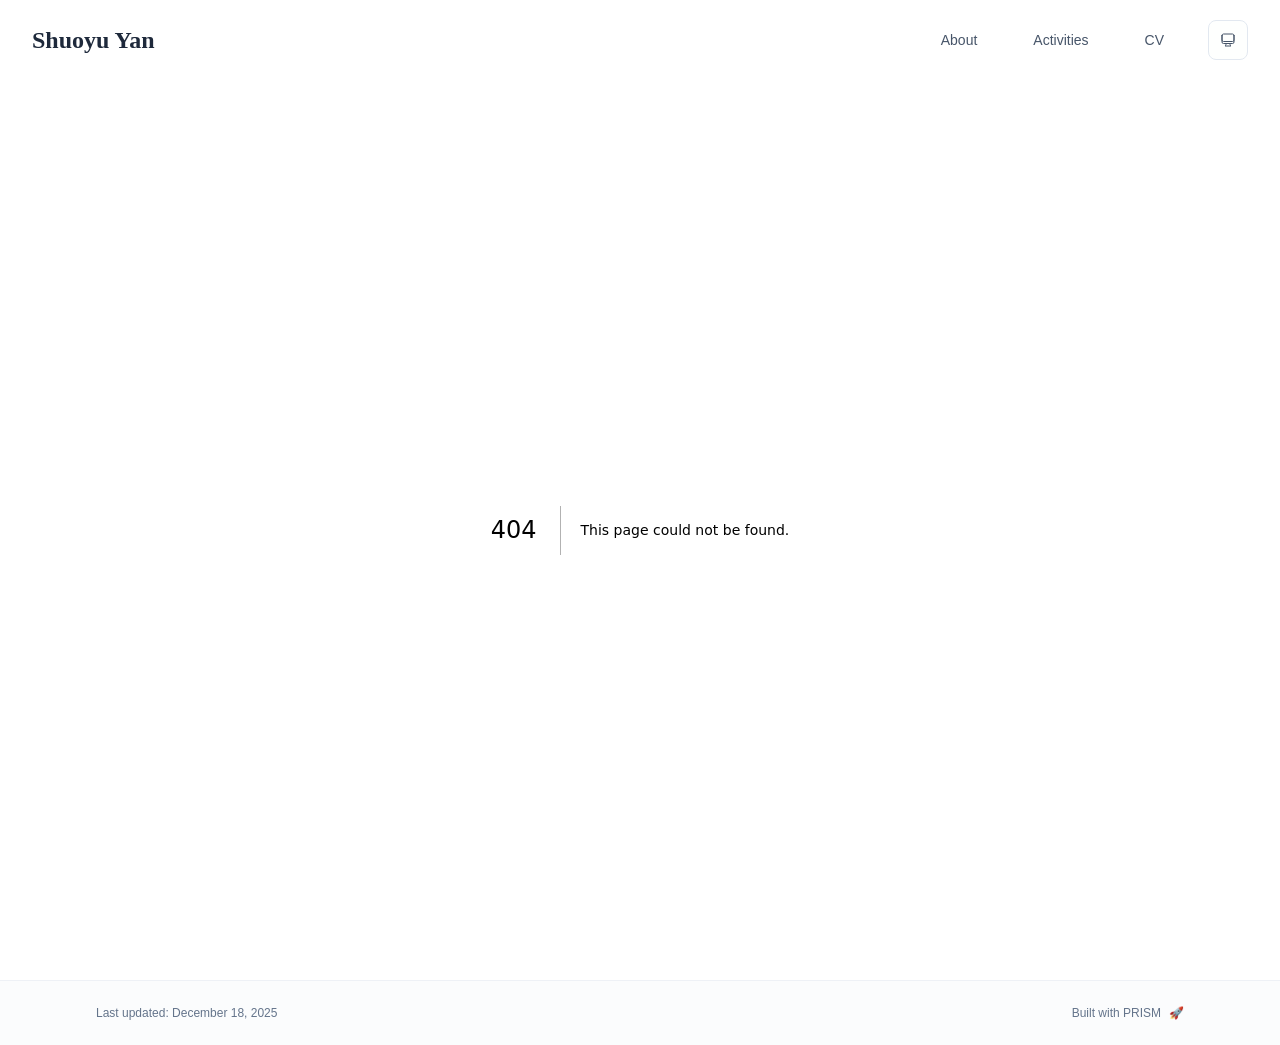
==== 404/index.html @ 7532ad76 "Initial commit" ====
<!DOCTYPE html><html lang="en" class="scroll-smooth"><head><meta charSet="utf-8"/><meta name="viewport" content="width=device-width, initial-scale=1"/><link rel="stylesheet" href="/_next/static/css/92b53c90e215dddf.css" data-precedence="next"/><link rel="preload" as="script" fetchPriority="low" href="/_next/static/chunks/webpack-679b75d1c4c2027c.js"/><script src="/_next/static/chunks/4bd1b696-70b6d399998de86a.js" async=""></script><script src="/_next/static/chunks/684-5aaa8290a129f299.js" async=""></script><script src="/_next/static/chunks/main-app-b702351fcf8ebbeb.js" async=""></script><script src="/_next/static/chunks/17-9c04c9413a9f9f1f.js" async=""></script><script src="/_next/static/chunks/874-6cc630662f3664af.js" async=""></script><script src="/_next/static/chunks/862-15038af301665bb3.js" async=""></script><script src="/_next/static/chunks/app/layout-f789c72f5628ac4d.js" async=""></script><meta name="robots" content="noindex"/><title>404: This page could not be found.</title><link rel="icon" href="/favicon.svg" type="image/svg+xml"/><link rel="dns-prefetch" href="https://google-fonts.jialeliu.com"/><link rel="preconnect" href="https://google-fonts.jialeliu.com" crossorigin=""/><link rel="preload" as="style" href="https://google-fonts.jialeliu.com/css2?family=Inter:wght@300;400;500;600;700&amp;family=Crimson+Text:ital,wght@0,400;0,600;1,400&amp;display=swap"/><link rel="stylesheet" id="gfonts-css" href="https://google-fonts.jialeliu.com/css2?family=Inter:wght@300;400;500;600;700&amp;family=Crimson+Text:ital,wght@0,400;0,600;1,400&amp;display=swap" media="print"/><script>
              (function(){
                var l = document.getElementById('gfonts-css');
                if (!l) return;
                if (l.media !== 'all') {
                  l.addEventListener('load', function(){ try { l.media = 'all'; } catch(e){} });
                }
              })();
            </script><noscript><link rel="stylesheet" href="https://google-fonts.jialeliu.com/css2?family=Inter:wght@300;400;500;600;700&amp;family=Crimson+Text:ital,wght@0,400;0,600;1,400&amp;display=swap"/></noscript><script>
              try {
                const theme = localStorage.getItem('theme-storage');
                const parsed = theme ? JSON.parse(theme) : null;
                const setting = parsed?.state?.theme || 'system';
                const prefersDark = typeof window !== 'undefined' && window.matchMedia && window.matchMedia('(prefers-color-scheme: dark)').matches;
                const effective = setting === 'dark' ? 'dark' : (setting === 'light' ? 'light' : (prefersDark ? 'dark' : 'light'));
                var root = document.documentElement;
                root.classList.add(effective);
                root.setAttribute('data-theme', effective);
              } catch (e) {
                var root = document.documentElement;
                root.classList.add('light');
                root.setAttribute('data-theme', 'light');
              }
            </script><title>Shuoyu Yan</title><meta name="description" content="Ph.D. student at Université Paris Cité."/><meta name="author" content="Shuoyu Yan"/><meta name="keywords" content="Shuoyu Yan,PhD,Research,Université Paris Cité"/><meta name="creator" content="Shuoyu Yan"/><meta name="publisher" content="Shuoyu Yan"/><meta property="og:title" content="Shuoyu Yan"/><meta property="og:description" content="Ph.D. student at Université Paris Cité."/><meta property="og:site_name" content="Shuoyu Yan&#x27;s Academic Website"/><meta property="og:locale" content="en_US"/><meta property="og:type" content="website"/><meta name="twitter:card" content="summary"/><meta name="twitter:title" content="Shuoyu Yan"/><meta name="twitter:description" content="Ph.D. student at Université Paris Cité."/><link rel="icon" href="/favicon.svg"/><script>document.querySelectorAll('body link[rel="icon"], body link[rel="apple-touch-icon"]').forEach(el => document.head.appendChild(el))</script><script src="/_next/static/chunks/polyfills-42372ed130431b0a.js" noModule=""></script></head><body class="font-sans antialiased"><div style="visibility:hidden"><nav class="fixed top-0 left-0 right-0 z-50" data-headlessui-state=""><div class="transition-all duration-300 ease-out bg-transparent" style="transform:translateY(-100px)"><div class="max-w-7xl mx-auto px-4 sm:px-6 lg:px-8"><div class="flex justify-between items-center h-16 lg:h-20"><div class="flex-shrink-0" tabindex="0"><a class="text-xl lg:text-2xl font-serif font-semibold text-primary hover:text-accent transition-colors duration-200" href="/">Shuoyu Yan</a></div><div class="hidden lg:block"><div class="ml-10 flex items-center space-x-8"><div class="flex items-baseline space-x-8"><a class="relative px-3 py-2 text-sm font-medium transition-all duration-200 rounded hover:bg-accent/10 hover:shadow-sm text-neutral-600 hover:text-primary" href="/"><span class="relative z-10">About</span></a><a class="relative px-3 py-2 text-sm font-medium transition-all duration-200 rounded hover:bg-accent/10 hover:shadow-sm text-neutral-600 hover:text-primary" href="/activities/"><span class="relative z-10">Activities</span></a><a class="relative px-3 py-2 text-sm font-medium transition-all duration-200 rounded hover:bg-accent/10 hover:shadow-sm text-neutral-600 hover:text-primary" href="/cv/"><span class="relative z-10">CV</span></a></div><div class="flex items-center justify-center w-10 h-10 rounded-lg border border-neutral-200 dark:border-[rgba(148,163,184,0.24)] bg-background dark:bg-neutral-800"><div class="w-4 h-4 rounded-full bg-neutral-300 animate-pulse"></div></div></div></div><div class="lg:hidden flex items-center space-x-2"><div class="flex items-center justify-center w-10 h-10 rounded-lg border border-neutral-200 dark:border-[rgba(148,163,184,0.24)] bg-background dark:bg-neutral-800"><div class="w-4 h-4 rounded-full bg-neutral-300 animate-pulse"></div></div><button class="inline-flex items-center justify-center p-2 rounded-md text-neutral-600 hover:text-primary hover:bg-neutral-100 dark:hover:bg-neutral-800 focus:outline-none focus:ring-2 focus:ring-inset focus:ring-accent transition-colors duration-200" id="headlessui-disclosure-button-«R5pdb»" type="button" aria-expanded="false" data-headlessui-state=""><span class="sr-only">Open main menu</span><div><svg xmlns="http://www.w3.org/2000/svg" fill="none" viewBox="0 0 24 24" stroke-width="1.5" stroke="currentColor" aria-hidden="true" data-slot="icon" class="block h-6 w-6"><path stroke-linecap="round" stroke-linejoin="round" d="M3.75 6.75h16.5M3.75 12h16.5m-16.5 5.25h16.5"></path></svg></div></button></div></div></div></div></nav><main class="min-h-screen pt-16 lg:pt-20"><div style="font-family:system-ui,&quot;Segoe UI&quot;,Roboto,Helvetica,Arial,sans-serif,&quot;Apple Color Emoji&quot;,&quot;Segoe UI Emoji&quot;;height:100vh;text-align:center;display:flex;flex-direction:column;align-items:center;justify-content:center"><div><style>body{color:#000;background:#fff;margin:0}.next-error-h1{border-right:1px solid rgba(0,0,0,.3)}@media (prefers-color-scheme:dark){body{color:#fff;background:#000}.next-error-h1{border-right:1px solid rgba(255,255,255,.3)}}</style><h1 class="next-error-h1" style="display:inline-block;margin:0 20px 0 0;padding:0 23px 0 0;font-size:24px;font-weight:500;vertical-align:top;line-height:49px">404</h1><div style="display:inline-block"><h2 style="font-size:14px;font-weight:400;line-height:49px;margin:0">This page could not be found.</h2></div></div></div><!--$--><!--/$--><!--$--><!--/$--></main><footer class="border-t border-neutral-200/50 bg-neutral-50/50 dark:bg-neutral-900/50 dark:border-neutral-700/50"><div class="max-w-6xl mx-auto px-4 sm:px-6 lg:px-8 py-6"><div class="flex flex-col sm:flex-row justify-between items-center gap-2"><p class="text-xs text-neutral-500">Last updated: <!-- -->December 18, 2025</p><p class="text-xs text-neutral-500 flex items-center"><a href="https://github.com/xyjoey/PRISM" target="_blank" rel="noopener noreferrer">Built with PRISM</a><span class="ml-2">🚀</span></p></div></div></footer></div><script src="/_next/static/chunks/webpack-679b75d1c4c2027c.js" async=""></script><script>(self.__next_f=self.__next_f||[]).push([0])</script><script>self.__next_f.push([1,"1:\"$Sreact.fragment\"\n2:I[3719,[\"17\",\"static/chunks/17-9c04c9413a9f9f1f.js\",\"874\",\"static/chunks/874-6cc630662f3664af.js\",\"862\",\"static/chunks/862-15038af301665bb3.js\",\"177\",\"static/chunks/app/layout-f789c72f5628ac4d.js\"],\"ThemeProvider\"]\n3:I[768,[\"17\",\"static/chunks/17-9c04c9413a9f9f1f.js\",\"874\",\"static/chunks/874-6cc630662f3664af.js\",\"862\",\"static/chunks/862-15038af301665bb3.js\",\"177\",\"static/chunks/app/layout-f789c72f5628ac4d.js\"],\"default\"]\n4:I[7555,[],\"\"]\n5:I[1295,[],\"\"]\n6:I[2548,[\"17\",\"static/chunks/17-9c04c9413a9f9f1f.js\",\"874\",\"static/chunks/874-6cc630662f3664af.js\",\"862\",\"static/chunks/862-15038af301665bb3.js\",\"177\",\"static/chunks/app/layout-f789c72f5628ac4d.js\"],\"default\"]\n7:I[9665,[],\"MetadataBoundary\"]\n9:I[9665,[],\"OutletBoundary\"]\nc:I[4911,[],\"AsyncMetadataOutlet\"]\ne:I[9665,[],\"ViewportBoundary\"]\n10:I[6614,[],\"\"]\n:HL[\"/_next/static/css/92b53c90e215dddf.css\",\"style\"]\n"])</script><script>self.__next_f.push([1,"0:{\"P\":null,\"b\":\"SzDNaKVvDhCS_eBBij4f3\",\"p\":\"\",\"c\":[\"\",\"_not-found\",\"\"],\"i\":false,\"f\":[[[\"\",{\"children\":[\"/_not-found\",{\"children\":[\"__PAGE__\",{}]}]},\"$undefined\",\"$undefined\",true],[\"\",[\"$\",\"$1\",\"c\",{\"children\":[[[\"$\",\"link\",\"0\",{\"rel\":\"stylesheet\",\"href\":\"/_next/static/css/92b53c90e215dddf.css\",\"precedence\":\"next\",\"crossOrigin\":\"$undefined\",\"nonce\":\"$undefined\"}]],[\"$\",\"html\",null,{\"lang\":\"en\",\"className\":\"scroll-smooth\",\"suppressHydrationWarning\":true,\"children\":[[\"$\",\"head\",null,{\"children\":[[\"$\",\"link\",null,{\"rel\":\"icon\",\"href\":\"/favicon.svg\",\"type\":\"image/svg+xml\"}],[\"$\",\"link\",null,{\"rel\":\"dns-prefetch\",\"href\":\"https://google-fonts.jialeliu.com\"}],[\"$\",\"link\",null,{\"rel\":\"preconnect\",\"href\":\"https://google-fonts.jialeliu.com\",\"crossOrigin\":\"\"}],[\"$\",\"link\",null,{\"rel\":\"preload\",\"as\":\"style\",\"href\":\"https://google-fonts.jialeliu.com/css2?family=Inter:wght@300;400;500;600;700\u0026family=Crimson+Text:ital,wght@0,400;0,600;1,400\u0026display=swap\"}],[\"$\",\"link\",null,{\"rel\":\"stylesheet\",\"id\":\"gfonts-css\",\"href\":\"https://google-fonts.jialeliu.com/css2?family=Inter:wght@300;400;500;600;700\u0026family=Crimson+Text:ital,wght@0,400;0,600;1,400\u0026display=swap\",\"media\":\"print\"}],[\"$\",\"script\",null,{\"dangerouslySetInnerHTML\":{\"__html\":\"\\n              (function(){\\n                var l = document.getElementById('gfonts-css');\\n                if (!l) return;\\n                if (l.media !== 'all') {\\n                  l.addEventListener('load', function(){ try { l.media = 'all'; } catch(e){} });\\n                }\\n              })();\\n            \"}}],[\"$\",\"noscript\",null,{\"children\":[\"$\",\"link\",null,{\"rel\":\"stylesheet\",\"href\":\"https://google-fonts.jialeliu.com/css2?family=Inter:wght@300;400;500;600;700\u0026family=Crimson+Text:ital,wght@0,400;0,600;1,400\u0026display=swap\"}]}],[\"$\",\"script\",null,{\"dangerouslySetInnerHTML\":{\"__html\":\"\\n              try {\\n                const theme = localStorage.getItem('theme-storage');\\n                const parsed = theme ? JSON.parse(theme) : null;\\n                const setting = parsed?.state?.theme || 'system';\\n                const prefersDark = typeof window !== 'undefined' \u0026\u0026 window.matchMedia \u0026\u0026 window.matchMedia('(prefers-color-scheme: dark)').matches;\\n                const effective = setting === 'dark' ? 'dark' : (setting === 'light' ? 'light' : (prefersDark ? 'dark' : 'light'));\\n                var root = document.documentElement;\\n                root.classList.add(effective);\\n                root.setAttribute('data-theme', effective);\\n              } catch (e) {\\n                var root = document.documentElement;\\n                root.classList.add('light');\\n                root.setAttribute('data-theme', 'light');\\n              }\\n            \"}}]]}],[\"$\",\"body\",null,{\"className\":\"font-sans antialiased\",\"children\":[\"$\",\"$L2\",null,{\"children\":[[\"$\",\"$L3\",null,{\"items\":[{\"title\":\"About\",\"type\":\"page\",\"target\":\"about\",\"href\":\"/\"},{\"title\":\"Activities\",\"type\":\"page\",\"target\":\"activities\",\"href\":\"/activities\"},{\"title\":\"CV\",\"type\":\"page\",\"target\":\"cv\",\"href\":\"/cv\"}],\"siteTitle\":\"Shuoyu Yan\",\"enableOnePageMode\":false}],[\"$\",\"main\",null,{\"className\":\"min-h-screen pt-16 lg:pt-20\",\"children\":[\"$\",\"$L4\",null,{\"parallelRouterKey\":\"children\",\"error\":\"$undefined\",\"errorStyles\":\"$undefined\",\"errorScripts\":\"$undefined\",\"template\":[\"$\",\"$L5\",null,{}],\"templateStyles\":\"$undefined\",\"templateScripts\":\"$undefined\",\"notFound\":[[[\"$\",\"title\",null,{\"children\":\"404: This page could not be found.\"}],[\"$\",\"div\",null,{\"style\":{\"fontFamily\":\"system-ui,\\\"Segoe UI\\\",Roboto,Helvetica,Arial,sans-serif,\\\"Apple Color Emoji\\\",\\\"Segoe UI Emoji\\\"\",\"height\":\"100vh\",\"textAlign\":\"center\",\"display\":\"flex\",\"flexDirection\":\"column\",\"alignItems\":\"center\",\"justifyContent\":\"center\"},\"children\":[\"$\",\"div\",null,{\"children\":[[\"$\",\"style\",null,{\"dangerouslySetInnerHTML\":{\"__html\":\"body{color:#000;background:#fff;margin:0}.next-error-h1{border-right:1px solid rgba(0,0,0,.3)}@media (prefers-color-scheme:dark){body{color:#fff;background:#000}.next-error-h1{border-right:1px solid rgba(255,255,255,.3)}}\"}}],[\"$\",\"h1\",null,{\"className\":\"next-error-h1\",\"style\":{\"display\":\"inline-block\",\"margin\":\"0 20px 0 0\",\"padding\":\"0 23px 0 0\",\"fontSize\":24,\"fontWeight\":500,\"verticalAlign\":\"top\",\"lineHeight\":\"49px\"},\"children\":404}],[\"$\",\"div\",null,{\"style\":{\"display\":\"inline-block\"},\"children\":[\"$\",\"h2\",null,{\"style\":{\"fontSize\":14,\"fontWeight\":400,\"lineHeight\":\"49px\",\"margin\":0},\"children\":\"This page could not be found.\"}]}]]}]}]],[]],\"forbidden\":\"$undefined\",\"unauthorized\":\"$undefined\"}]}],[\"$\",\"$L6\",null,{\"lastUpdated\":\"December 18, 2025\"}]]}]}]]}]]}],{\"children\":[\"/_not-found\",[\"$\",\"$1\",\"c\",{\"children\":[null,[\"$\",\"$L4\",null,{\"parallelRouterKey\":\"children\",\"error\":\"$undefined\",\"errorStyles\":\"$undefined\",\"errorScripts\":\"$undefined\",\"template\":[\"$\",\"$L5\",null,{}],\"templateStyles\":\"$undefined\",\"templateScripts\":\"$undefined\",\"notFound\":\"$undefined\",\"forbidden\":\"$undefined\",\"unauthorized\":\"$undefined\"}]]}],{\"children\":[\"__PAGE__\",[\"$\",\"$1\",\"c\",{\"children\":[[[\"$\",\"title\",null,{\"children\":\"404: This page could not be found.\"}],[\"$\",\"div\",null,{\"style\":\"$0:f:0:1:1:props:children:1:props:children:1:props:children:props:children:1:props:children:props:notFound:0:1:props:style\",\"children\":[\"$\",\"div\",null,{\"children\":[[\"$\",\"style\",null,{\"dangerouslySetInnerHTML\":{\"__html\":\"body{color:#000;background:#fff;margin:0}.next-error-h1{border-right:1px solid rgba(0,0,0,.3)}@media (prefers-color-scheme:dark){body{color:#fff;background:#000}.next-error-h1{border-right:1px solid rgba(255,255,255,.3)}}\"}}],[\"$\",\"h1\",null,{\"className\":\"next-error-h1\",\"style\":\"$0:f:0:1:1:props:children:1:props:children:1:props:children:props:children:1:props:children:props:notFound:0:1:props:children:props:children:1:props:style\",\"children\":404}],[\"$\",\"div\",null,{\"style\":\"$0:f:0:1:1:props:children:1:props:children:1:props:children:props:children:1:props:children:props:notFound:0:1:props:children:props:children:2:props:style\",\"children\":[\"$\",\"h2\",null,{\"style\":\"$0:f:0:1:1:props:children:1:props:children:1:props:children:props:children:1:props:children:props:notFound:0:1:props:children:props:children:2:props:children:props:style\",\"children\":\"This page could not be found.\"}]}]]}]}]],[\"$\",\"$L7\",null,{\"children\":\"$L8\"}],null,[\"$\",\"$L9\",null,{\"children\":[\"$La\",\"$Lb\",[\"$\",\"$Lc\",null,{\"promise\":\"$@d\"}]]}]]}],{},null,false]},null,false]},null,false],[\"$\",\"$1\",\"h\",{\"children\":[[\"$\",\"meta\",null,{\"name\":\"robots\",\"content\":\"noindex\"}],[\"$\",\"$1\",\"vTB-hzDeoQvFpmU4e0W7p\",{\"children\":[[\"$\",\"$Le\",null,{\"children\":\"$Lf\"}],null]}],null]}],false]],\"m\":\"$undefined\",\"G\":[\"$10\",\"$undefined\"],\"s\":false,\"S\":true}\n"])</script><script>self.__next_f.push([1,"11:\"$Sreact.suspense\"\n12:I[4911,[],\"AsyncMetadata\"]\n8:[\"$\",\"$11\",null,{\"fallback\":null,\"children\":[\"$\",\"$L12\",null,{\"promise\":\"$@13\"}]}]\n"])</script><script>self.__next_f.push([1,"b:null\n"])</script><script>self.__next_f.push([1,"f:[[\"$\",\"meta\",\"0\",{\"charSet\":\"utf-8\"}],[\"$\",\"meta\",\"1\",{\"name\":\"viewport\",\"content\":\"width=device-width, initial-scale=1\"}]]\na:null\n"])</script><script>self.__next_f.push([1,"13:{\"metadata\":[[\"$\",\"title\",\"0\",{\"children\":\"Shuoyu Yan\"}],[\"$\",\"meta\",\"1\",{\"name\":\"description\",\"content\":\"Ph.D. student at Université Paris Cité.\"}],[\"$\",\"meta\",\"2\",{\"name\":\"author\",\"content\":\"Shuoyu Yan\"}],[\"$\",\"meta\",\"3\",{\"name\":\"keywords\",\"content\":\"Shuoyu Yan,PhD,Research,Université Paris Cité\"}],[\"$\",\"meta\",\"4\",{\"name\":\"creator\",\"content\":\"Shuoyu Yan\"}],[\"$\",\"meta\",\"5\",{\"name\":\"publisher\",\"content\":\"Shuoyu Yan\"}],[\"$\",\"meta\",\"6\",{\"property\":\"og:title\",\"content\":\"Shuoyu Yan\"}],[\"$\",\"meta\",\"7\",{\"property\":\"og:description\",\"content\":\"Ph.D. student at Université Paris Cité.\"}],[\"$\",\"meta\",\"8\",{\"property\":\"og:site_name\",\"content\":\"Shuoyu Yan's Academic Website\"}],[\"$\",\"meta\",\"9\",{\"property\":\"og:locale\",\"content\":\"en_US\"}],[\"$\",\"meta\",\"10\",{\"property\":\"og:type\",\"content\":\"website\"}],[\"$\",\"meta\",\"11\",{\"name\":\"twitter:card\",\"content\":\"summary\"}],[\"$\",\"meta\",\"12\",{\"name\":\"twitter:title\",\"content\":\"Shuoyu Yan\"}],[\"$\",\"meta\",\"13\",{\"name\":\"twitter:description\",\"content\":\"Ph.D. student at Université Paris Cité.\"}],[\"$\",\"link\",\"14\",{\"rel\":\"icon\",\"href\":\"/favicon.svg\"}]],\"error\":null,\"digest\":\"$undefined\"}\nd:{\"metadata\":\"$13:metadata\",\"error\":null,\"digest\":\"$undefined\"}\n"])</script></body></html>
---- _next/static/css/92b53c90e215dddf.css ----
/*! tailwindcss v4.1.10 | MIT License | https://tailwindcss.com */@layer properties{@supports (((-webkit-hyphens:none)) and (not (margin-trim:inline))) or ((-moz-orient:inline) and (not (color:rgb(from red r g b)))){*,::backdrop,:after,:before{--tw-translate-x:0;--tw-translate-y:0;--tw-translate-z:0;--tw-rotate-x:initial;--tw-rotate-y:initial;--tw-rotate-z:initial;--tw-skew-x:initial;--tw-skew-y:initial;--tw-space-y-reverse:0;--tw-space-x-reverse:0;--tw-border-style:solid;--tw-leading:initial;--tw-font-weight:initial;--tw-shadow:0 0 #0000;--tw-shadow-color:initial;--tw-shadow-alpha:100%;--tw-inset-shadow:0 0 #0000;--tw-inset-shadow-color:initial;--tw-inset-shadow-alpha:100%;--tw-ring-color:initial;--tw-ring-shadow:0 0 #0000;--tw-inset-ring-color:initial;--tw-inset-ring-shadow:0 0 #0000;--tw-ring-inset:initial;--tw-ring-offset-width:0px;--tw-ring-offset-color:#fff;--tw-ring-offset-shadow:0 0 #0000;--tw-blur:initial;--tw-brightness:initial;--tw-contrast:initial;--tw-grayscale:initial;--tw-hue-rotate:initial;--tw-invert:initial;--tw-opacity:initial;--tw-saturate:initial;--tw-sepia:initial;--tw-drop-shadow:initial;--tw-drop-shadow-color:initial;--tw-drop-shadow-alpha:100%;--tw-drop-shadow-size:initial;--tw-backdrop-blur:initial;--tw-backdrop-brightness:initial;--tw-backdrop-contrast:initial;--tw-backdrop-grayscale:initial;--tw-backdrop-hue-rotate:initial;--tw-backdrop-invert:initial;--tw-backdrop-opacity:initial;--tw-backdrop-saturate:initial;--tw-backdrop-sepia:initial;--tw-duration:initial;--tw-ease:initial;--tw-scale-x:1;--tw-scale-y:1;--tw-scale-z:1}}}@layer theme{:host,:root{--font-sans:"Inter",-apple-system,BlinkMacSystemFont,"Segoe UI",Roboto,sans-serif;--color-red-50:oklch(97.1% .013 17.38);--color-red-400:oklch(70.4% .191 22.216);--color-red-600:oklch(57.7% .245 27.325);--color-red-900:oklch(39.6% .141 25.723);--color-white:#fff;--spacing:.25rem;--container-2xl:42rem;--container-3xl:48rem;--container-4xl:56rem;--container-6xl:72rem;--container-7xl:80rem;--text-xs:.75rem;--text-xs--line-height:calc(1/.75);--text-sm:.875rem;--text-sm--line-height:calc(1.25/.875);--text-base:1rem;--text-base--line-height:calc(1.5/1);--text-lg:1.125rem;--text-lg--line-height:calc(1.75/1.125);--text-xl:1.25rem;--text-xl--line-height:calc(1.75/1.25);--text-2xl:1.5rem;--text-2xl--line-height:calc(2/1.5);--text-3xl:1.875rem;--text-3xl--line-height:calc(2.25/1.875);--text-4xl:2.25rem;--text-4xl--line-height:calc(2.5/2.25);--font-weight-medium:500;--font-weight-semibold:600;--font-weight-bold:700;--leading-tight:1.25;--leading-relaxed:1.625;--radius-md:.375rem;--radius-lg:.5rem;--radius-xl:.75rem;--radius-2xl:1rem;--ease-out:cubic-bezier(0,0,.2,1);--animate-pulse:pulse 2s cubic-bezier(.4,0,.6,1)infinite;--blur-xl:24px;--aspect-video:16/9;--default-transition-duration:.15s;--default-transition-timing-function:cubic-bezier(.4,0,.2,1);--default-font-family:"Inter",-apple-system,BlinkMacSystemFont,"Segoe UI",Roboto,sans-serif;--default-mono-font-family:"SF Mono",Monaco,"Cascadia Code","Roboto Mono",Consolas,"Courier New",monospace;--line-height-normal:1.5;--shadow-glass:0 8px 32px 0 #1f26875e}}@layer base{*,::backdrop,:after,:before{box-sizing:border-box;border:0 solid;margin:0;padding:0}::file-selector-button{box-sizing:border-box;border:0 solid;margin:0;padding:0}:host,html{-webkit-text-size-adjust:100%;tab-size:4;line-height:1.5;font-family:var(--default-font-family,ui-sans-serif,system-ui,sans-serif,"Apple Color Emoji","Segoe UI Emoji","Segoe UI Symbol","Noto Color Emoji");font-feature-settings:var(--default-font-feature-settings,normal);font-variation-settings:var(--default-font-variation-settings,normal);-webkit-tap-highlight-color:transparent}hr{height:0;color:inherit;border-top-width:1px}abbr:where([title]){-webkit-text-decoration:underline dotted;text-decoration:underline dotted}h1,h2,h3,h4,h5,h6{font-size:inherit;font-weight:inherit}a{color:inherit;-webkit-text-decoration:inherit;text-decoration:inherit}b,strong{font-weight:bolder}code,kbd,pre,samp{font-family:var(--default-mono-font-family,ui-monospace,SFMono-Regular,Menlo,Monaco,Consolas,"Liberation Mono","Courier New",monospace);font-feature-settings:var(--default-mono-font-feature-settings,normal);font-variation-settings:var(--default-mono-font-variation-settings,normal);font-size:1em}small{font-size:80%}sub,sup{vertical-align:baseline;font-size:75%;line-height:0;position:relative}sub{bottom:-.25em}sup{top:-.5em}table{text-indent:0;border-color:inherit;border-collapse:collapse}:-moz-focusring{outline:auto}progress{vertical-align:baseline}summary{display:list-item}menu,ol,ul{list-style:none}audio,canvas,embed,iframe,img,object,svg,video{vertical-align:middle;display:block}img,video{max-width:100%;height:auto}button,input,optgroup,select,textarea{font:inherit;font-feature-settings:inherit;font-variation-settings:inherit;letter-spacing:inherit;color:inherit;opacity:1;background-color:#0000;border-radius:0}::file-selector-button{font:inherit;font-feature-settings:inherit;font-variation-settings:inherit;letter-spacing:inherit;color:inherit;opacity:1;background-color:#0000;border-radius:0}:where(select:is([multiple],[size])) optgroup{font-weight:bolder}:where(select:is([multiple],[size])) optgroup option{padding-inline-start:20px}::file-selector-button{margin-inline-end:4px}::placeholder{opacity:1}@supports (not ((-webkit-appearance:-apple-pay-button))) or (contain-intrinsic-size:1px){::placeholder{color:currentColor}@supports (color:color-mix(in lab,red,red)){::placeholder{color:color-mix(in oklab,currentcolor 50%,transparent)}}}textarea{resize:vertical}::-webkit-search-decoration{-webkit-appearance:none}::-webkit-date-and-time-value{min-height:1lh;text-align:inherit}::-webkit-datetime-edit{display:inline-flex}::-webkit-datetime-edit-fields-wrapper{padding:0}::-webkit-datetime-edit,::-webkit-datetime-edit-year-field{padding-block:0}::-webkit-datetime-edit-day-field,::-webkit-datetime-edit-month-field{padding-block:0}::-webkit-datetime-edit-hour-field,::-webkit-datetime-edit-minute-field{padding-block:0}::-webkit-datetime-edit-millisecond-field,::-webkit-datetime-edit-second-field{padding-block:0}::-webkit-datetime-edit-meridiem-field{padding-block:0}:-moz-ui-invalid{box-shadow:none}button,input:where([type=button],[type=reset],[type=submit]){appearance:button}::file-selector-button{appearance:button}::-webkit-inner-spin-button,::-webkit-outer-spin-button{height:auto}[hidden]:where(:not([hidden=until-found])){display:none!important}}@layer components;@layer utilities{.sr-only{clip:rect(0,0,0,0);white-space:nowrap;border-width:0;width:1px;height:1px;margin:-1px;padding:0;overflow:hidden}.absolute,.sr-only{position:absolute}.fixed{position:fixed}.relative{position:relative}.static{position:static}.sticky{position:sticky}.inset-0{inset:calc(var(--spacing)*0)}.top-0{top:calc(var(--spacing)*0)}.top-1\/2{top:50%}.top-2{top:calc(var(--spacing)*2)}.top-8{top:calc(var(--spacing)*8)}.top-full{top:100%}.right-0{right:calc(var(--spacing)*0)}.right-2{right:calc(var(--spacing)*2)}.left-0{left:calc(var(--spacing)*0)}.left-1\/2{left:50%}.left-3{left:calc(var(--spacing)*3)}.z-10{z-index:10}.z-20{z-index:20}.z-40{z-index:40}.z-50{z-index:50}.mx-auto{margin-inline:auto}.my-4{margin-block:calc(var(--spacing)*4)}.mt-1{margin-top:calc(var(--spacing)*1)}.mt-2{margin-top:calc(var(--spacing)*2)}.mt-4{margin-top:calc(var(--spacing)*4)}.mt-6{margin-top:calc(var(--spacing)*6)}.mt-8{margin-top:calc(var(--spacing)*8)}.mt-auto{margin-top:auto}.mr-1{margin-right:calc(var(--spacing)*1)}.mr-1\.5{margin-right:calc(var(--spacing)*1.5)}.mr-2{margin-right:calc(var(--spacing)*2)}.mb-1{margin-bottom:calc(var(--spacing)*1)}.mb-2{margin-bottom:calc(var(--spacing)*2)}.mb-3{margin-bottom:calc(var(--spacing)*3)}.mb-4{margin-bottom:calc(var(--spacing)*4)}.mb-6{margin-bottom:calc(var(--spacing)*6)}.mb-8{margin-bottom:calc(var(--spacing)*8)}.ml-0{margin-left:calc(var(--spacing)*0)}.ml-2{margin-left:calc(var(--spacing)*2)}.ml-4{margin-left:calc(var(--spacing)*4)}.ml-10{margin-left:calc(var(--spacing)*10)}.line-clamp-2{-webkit-line-clamp:2}.line-clamp-2,.line-clamp-3{-webkit-box-orient:vertical;display:-webkit-box;overflow:hidden}.line-clamp-3{-webkit-line-clamp:3}.block{display:block}.contents{display:contents}.flex{display:flex}.grid{display:grid}.hidden{display:none}.inline-flex{display:inline-flex}.aspect-video{aspect-ratio:var(--aspect-video)}.h-0{height:calc(var(--spacing)*0)}.h-2\.5{height:calc(var(--spacing)*2.5)}.h-3{height:calc(var(--spacing)*3)}.h-4{height:calc(var(--spacing)*4)}.h-5{height:calc(var(--spacing)*5)}.h-6{height:calc(var(--spacing)*6)}.h-10{height:calc(var(--spacing)*10)}.h-16{height:calc(var(--spacing)*16)}.h-64{height:calc(var(--spacing)*64)}.h-full{height:100%}.min-h-screen{min-height:100vh}.w-0{width:calc(var(--spacing)*0)}.w-2\.5{width:calc(var(--spacing)*2.5)}.w-3{width:calc(var(--spacing)*3)}.w-4{width:calc(var(--spacing)*4)}.w-5{width:calc(var(--spacing)*5)}.w-6{width:calc(var(--spacing)*6)}.w-10{width:calc(var(--spacing)*10)}.w-16{width:calc(var(--spacing)*16)}.w-32{width:calc(var(--spacing)*32)}.w-64{width:calc(var(--spacing)*64)}.w-full{width:100%}.max-w-2xl{max-width:var(--container-2xl)}.max-w-3xl{max-width:var(--container-3xl)}.max-w-4xl{max-width:var(--container-4xl)}.max-w-6xl{max-width:var(--container-6xl)}.max-w-7xl{max-width:var(--container-7xl)}.max-w-\[calc\(100vw-2rem\)\]{max-width:calc(100vw - 2rem)}.flex-shrink-0{flex-shrink:0}.flex-grow{flex-grow:1}.-translate-x-1\/2{--tw-translate-x:calc(calc(1/2*100%)*-1)}.-translate-x-1\/2,.-translate-y-1\/2{translate:var(--tw-translate-x)var(--tw-translate-y)}.-translate-y-1\/2{--tw-translate-y:calc(calc(1/2*100%)*-1)}.-translate-y-full{--tw-translate-y:-100%;translate:var(--tw-translate-x)var(--tw-translate-y)}.transform{transform:var(--tw-rotate-x,)var(--tw-rotate-y,)var(--tw-rotate-z,)var(--tw-skew-x,)var(--tw-skew-y,)}.animate-pulse{animation:var(--animate-pulse)}.cursor-pointer{cursor:pointer}.scroll-mt-24{scroll-margin-top:calc(var(--spacing)*24)}.list-inside{list-style-position:inside}.list-decimal{list-style-type:decimal}.list-disc{list-style-type:disc}.grid-cols-1{grid-template-columns:repeat(1,minmax(0,1fr))}.flex-col{flex-direction:column}.flex-wrap{flex-wrap:wrap}.items-baseline{align-items:baseline}.items-center{align-items:center}.items-start{align-items:flex-start}.justify-between{justify-content:space-between}.justify-center{justify-content:center}.gap-2{gap:calc(var(--spacing)*2)}.gap-3{gap:calc(var(--spacing)*3)}.gap-4{gap:calc(var(--spacing)*4)}.gap-6{gap:calc(var(--spacing)*6)}.gap-12{gap:calc(var(--spacing)*12)}:where(.space-y-1>:not(:last-child)){--tw-space-y-reverse:0;margin-block-start:calc(calc(var(--spacing)*1)*var(--tw-space-y-reverse));margin-block-end:calc(calc(var(--spacing)*1)*calc(1 - var(--tw-space-y-reverse)))}:where(.space-y-2>:not(:last-child)){--tw-space-y-reverse:0;margin-block-start:calc(calc(var(--spacing)*2)*var(--tw-space-y-reverse));margin-block-end:calc(calc(var(--spacing)*2)*calc(1 - var(--tw-space-y-reverse)))}:where(.space-y-3>:not(:last-child)){--tw-space-y-reverse:0;margin-block-start:calc(calc(var(--spacing)*3)*var(--tw-space-y-reverse));margin-block-end:calc(calc(var(--spacing)*3)*calc(1 - var(--tw-space-y-reverse)))}:where(.space-y-4>:not(:last-child)){--tw-space-y-reverse:0;margin-block-start:calc(calc(var(--spacing)*4)*var(--tw-space-y-reverse));margin-block-end:calc(calc(var(--spacing)*4)*calc(1 - var(--tw-space-y-reverse)))}:where(.space-y-6>:not(:last-child)){--tw-space-y-reverse:0;margin-block-start:calc(calc(var(--spacing)*6)*var(--tw-space-y-reverse));margin-block-end:calc(calc(var(--spacing)*6)*calc(1 - var(--tw-space-y-reverse)))}:where(.space-y-8>:not(:last-child)){--tw-space-y-reverse:0;margin-block-start:calc(calc(var(--spacing)*8)*var(--tw-space-y-reverse));margin-block-end:calc(calc(var(--spacing)*8)*calc(1 - var(--tw-space-y-reverse)))}:where(.space-x-0\.5>:not(:last-child)){--tw-space-x-reverse:0;margin-inline-start:calc(calc(var(--spacing)*.5)*var(--tw-space-x-reverse));margin-inline-end:calc(calc(var(--spacing)*.5)*calc(1 - var(--tw-space-x-reverse)))}:where(.space-x-2>:not(:last-child)){--tw-space-x-reverse:0;margin-inline-start:calc(calc(var(--spacing)*2)*var(--tw-space-x-reverse));margin-inline-end:calc(calc(var(--spacing)*2)*calc(1 - var(--tw-space-x-reverse)))}:where(.space-x-3>:not(:last-child)){--tw-space-x-reverse:0;margin-inline-start:calc(calc(var(--spacing)*3)*var(--tw-space-x-reverse));margin-inline-end:calc(calc(var(--spacing)*3)*calc(1 - var(--tw-space-x-reverse)))}:where(.space-x-8>:not(:last-child)){--tw-space-x-reverse:0;margin-inline-start:calc(calc(var(--spacing)*8)*var(--tw-space-x-reverse));margin-inline-end:calc(calc(var(--spacing)*8)*calc(1 - var(--tw-space-x-reverse)))}.overflow-hidden{overflow:hidden}.overflow-x-auto{overflow-x:auto}.scroll-smooth{scroll-behavior:smooth}.rounded{border-radius:.25rem}.rounded-2xl{border-radius:var(--radius-2xl)}.rounded-full{border-radius:3.40282e+38px}.rounded-lg{border-radius:var(--radius-lg)}.rounded-md{border-radius:var(--radius-md)}.rounded-xl{border-radius:var(--radius-xl)}.border{border-style:var(--tw-border-style);border-width:1px}.border-t{border-top-style:var(--tw-border-style);border-top-width:1px}.border-t-4{border-top-style:var(--tw-border-style);border-top-width:4px}.border-r-4{border-right-style:var(--tw-border-style);border-right-width:4px}.border-b{border-bottom-style:var(--tw-border-style);border-bottom-width:1px}.border-l-4{border-left-style:var(--tw-border-style);border-left-width:4px}.border-accent,.border-accent\/50{border-color:var(--accent)}@supports (color:color-mix(in lab,red,red)){.border-accent\/50{border-color:color-mix(in oklab,var(--accent)50%,transparent)}}.border-neutral-100{border-color:var(--neutral-100)}.border-neutral-200,.border-neutral-200\/50{border-color:var(--neutral-200)}@supports (color:color-mix(in lab,red,red)){.border-neutral-200\/50{border-color:color-mix(in oklab,var(--neutral-200)50%,transparent)}}.border-transparent{border-color:#0000}.border-t-accent{border-top-color:var(--accent)}.border-t-neutral-800{border-top-color:var(--neutral-800)}.bg-accent,.bg-accent\/10{background-color:var(--accent)}@supports (color:color-mix(in lab,red,red)){.bg-accent\/10{background-color:color-mix(in oklab,var(--accent)10%,transparent)}}.bg-background,.bg-background\/80{background-color:var(--background)}@supports (color:color-mix(in lab,red,red)){.bg-background\/80{background-color:color-mix(in oklab,var(--background)80%,transparent)}}.bg-background\/95{background-color:var(--background)}@supports (color:color-mix(in lab,red,red)){.bg-background\/95{background-color:color-mix(in oklab,var(--background)95%,transparent)}}.bg-neutral-50,.bg-neutral-50\/50{background-color:var(--neutral-50)}@supports (color:color-mix(in lab,red,red)){.bg-neutral-50\/50{background-color:color-mix(in oklab,var(--neutral-50)50%,transparent)}}.bg-neutral-100{background-color:var(--neutral-100)}.bg-neutral-300{background-color:var(--neutral-300)}.bg-neutral-800{background-color:var(--neutral-800)}.bg-red-50{background-color:var(--color-red-50)}.bg-transparent{background-color:#0000}.bg-white{background-color:var(--color-white)}.object-cover{object-fit:cover}.object-\[32\%_center\]{object-position:32% center}.p-1\.5{padding:calc(var(--spacing)*1.5)}.p-2{padding:calc(var(--spacing)*2)}.p-4{padding:calc(var(--spacing)*4)}.p-6{padding:calc(var(--spacing)*6)}.px-2{padding-inline:calc(var(--spacing)*2)}.px-3{padding-inline:calc(var(--spacing)*3)}.px-4{padding-inline:calc(var(--spacing)*4)}.py-1{padding-block:calc(var(--spacing)*1)}.py-2{padding-block:calc(var(--spacing)*2)}.py-3{padding-block:calc(var(--spacing)*3)}.py-6{padding-block:calc(var(--spacing)*6)}.py-8{padding-block:calc(var(--spacing)*8)}.py-12{padding-block:calc(var(--spacing)*12)}.pt-2{padding-top:calc(var(--spacing)*2)}.pt-16{padding-top:calc(var(--spacing)*16)}.pr-4{padding-right:calc(var(--spacing)*4)}.pb-2{padding-bottom:calc(var(--spacing)*2)}.pb-3{padding-bottom:calc(var(--spacing)*3)}.pl-4{padding-left:calc(var(--spacing)*4)}.pl-10{padding-left:calc(var(--spacing)*10)}.text-center{text-align:center}.font-mono{font-family:SF Mono,Monaco,Cascadia Code,Roboto Mono,Consolas,Courier New,monospace}.font-sans{font-family:Inter,-apple-system,BlinkMacSystemFont,Segoe UI,Roboto,sans-serif}.font-serif{font-family:Crimson Text,Georgia,serif}.text-2xl{font-size:var(--text-2xl);line-height:var(--tw-leading,var(--text-2xl--line-height))}.text-3xl{font-size:var(--text-3xl);line-height:var(--tw-leading,var(--text-3xl--line-height))}.text-4xl{font-size:var(--text-4xl);line-height:var(--tw-leading,var(--text-4xl--line-height))}.text-base{font-size:var(--text-base);line-height:var(--tw-leading,var(--text-base--line-height))}.text-lg{font-size:var(--text-lg);line-height:var(--tw-leading,var(--text-lg--line-height))}.text-sm{font-size:var(--text-sm);line-height:var(--tw-leading,var(--text-sm--line-height))}.text-xl{font-size:var(--text-xl);line-height:var(--tw-leading,var(--text-xl--line-height))}.text-xs{font-size:var(--text-xs);line-height:var(--tw-leading,var(--text-xs--line-height))}.leading-relaxed{--tw-leading:var(--leading-relaxed);line-height:var(--leading-relaxed)}.leading-tight{--tw-leading:var(--leading-tight);line-height:var(--leading-tight)}.font-bold{--tw-font-weight:var(--font-weight-bold);font-weight:var(--font-weight-bold)}.font-medium{--tw-font-weight:var(--font-weight-medium);font-weight:var(--font-weight-medium)}.font-semibold{--tw-font-weight:var(--font-weight-semibold);font-weight:var(--font-weight-semibold)}.break-words{overflow-wrap:break-word}.whitespace-nowrap{white-space:nowrap}.whitespace-pre-wrap{white-space:pre-wrap}.text-accent{color:var(--accent)}.text-neutral-400{color:var(--neutral-400)}.text-neutral-500{color:var(--neutral-500)}.text-neutral-600{color:var(--neutral-600)}.text-neutral-700{color:var(--neutral-700)}.text-neutral-800{color:var(--neutral-800)}.text-primary{color:var(--primary)}.text-red-600{color:var(--color-red-600)}.text-white{color:var(--color-white)}.capitalize{text-transform:capitalize}.italic{font-style:italic}.underline{text-decoration-line:underline}.decoration-accent{-webkit-text-decoration-color:var(--accent);text-decoration-color:var(--accent)}.decoration-neutral-400{-webkit-text-decoration-color:var(--neutral-400);text-decoration-color:var(--neutral-400)}.underline-offset-4{text-underline-offset:4px}.antialiased{-webkit-font-smoothing:antialiased;-moz-osx-font-smoothing:grayscale}.opacity-60{opacity:.6}.shadow-lg{--tw-shadow:0 10px 15px -3px var(--tw-shadow-color,#0000001a),0 4px 6px -2px var(--tw-shadow-color,#0000000d)}.shadow-lg,.shadow-sm{box-shadow:var(--tw-inset-shadow),var(--tw-inset-ring-shadow),var(--tw-ring-offset-shadow),var(--tw-ring-shadow),var(--tw-shadow)}.shadow-sm{--tw-shadow:0 1px 2px 0 var(--tw-shadow-color,#0000000d)}.filter{filter:var(--tw-blur,)var(--tw-brightness,)var(--tw-contrast,)var(--tw-grayscale,)var(--tw-hue-rotate,)var(--tw-invert,)var(--tw-saturate,)var(--tw-sepia,)var(--tw-drop-shadow,)}.backdrop-blur-xl{--tw-backdrop-blur:blur(var(--blur-xl));-webkit-backdrop-filter:var(--tw-backdrop-blur,)var(--tw-backdrop-brightness,)var(--tw-backdrop-contrast,)var(--tw-backdrop-grayscale,)var(--tw-backdrop-hue-rotate,)var(--tw-backdrop-invert,)var(--tw-backdrop-opacity,)var(--tw-backdrop-saturate,)var(--tw-backdrop-sepia,);backdrop-filter:var(--tw-backdrop-blur,)var(--tw-backdrop-brightness,)var(--tw-backdrop-contrast,)var(--tw-backdrop-grayscale,)var(--tw-backdrop-hue-rotate,)var(--tw-backdrop-invert,)var(--tw-backdrop-opacity,)var(--tw-backdrop-saturate,)var(--tw-backdrop-sepia,)}.transition{transition-property:color,background-color,border-color,outline-color,text-decoration-color,fill,stroke,--tw-gradient-from,--tw-gradient-via,--tw-gradient-to,opacity,box-shadow,transform,translate,scale,rotate,filter,-webkit-backdrop-filter,backdrop-filter,display,visibility,content-visibility,overlay,pointer-events;transition-timing-function:var(--tw-ease,var(--default-transition-timing-function));transition-duration:var(--tw-duration,var(--default-transition-duration))}.transition-all{transition-property:all;transition-timing-function:var(--tw-ease,var(--default-transition-timing-function));transition-duration:var(--tw-duration,var(--default-transition-duration))}.transition-colors{transition-property:color,background-color,border-color,outline-color,text-decoration-color,fill,stroke,--tw-gradient-from,--tw-gradient-via,--tw-gradient-to;transition-timing-function:var(--tw-ease,var(--default-transition-timing-function));transition-duration:var(--tw-duration,var(--default-transition-duration))}.duration-200{--tw-duration:.2s;transition-duration:.2s}.duration-300{--tw-duration:.3s;transition-duration:.3s}.ease-out{--tw-ease:var(--ease-out);transition-timing-function:var(--ease-out)}.last\:mb-0:last-child{margin-bottom:calc(var(--spacing)*0)}@media (hover:hover){.hover\:scale-105:hover{--tw-scale-x:105%;--tw-scale-y:105%;--tw-scale-z:105%;scale:var(--tw-scale-x)var(--tw-scale-y)}.hover\:scale-\[1\.01\]:hover{scale:1.01}.hover\:scale-\[1\.02\]:hover{scale:1.02}.hover\:border-accent:hover{border-color:var(--accent)}.hover\:bg-accent:hover{background-color:var(--accent)}.hover\:bg-accent-dark:hover{background-color:var(--accent-dark)}.hover\:bg-accent\/10:hover{background-color:var(--accent)}@supports (color:color-mix(in lab,red,red)){.hover\:bg-accent\/10:hover{background-color:color-mix(in oklab,var(--accent)10%,transparent)}}.hover\:bg-neutral-50:hover{background-color:var(--neutral-50)}.hover\:bg-neutral-100:hover{background-color:var(--neutral-100)}.hover\:bg-red-50:hover{background-color:var(--color-red-50)}.hover\:text-accent:hover{color:var(--accent)}.hover\:text-accent-dark:hover{color:var(--accent-dark)}.hover\:text-primary:hover{color:var(--primary)}.hover\:text-red-600:hover{color:var(--color-red-600)}.hover\:text-white:hover{color:var(--color-white)}.hover\:underline:hover{text-decoration-line:underline}.hover\:shadow-lg:hover{--tw-shadow:0 10px 15px -3px var(--tw-shadow-color,#0000001a),0 4px 6px -2px var(--tw-shadow-color,#0000000d)}.hover\:shadow-lg:hover,.hover\:shadow-md:hover{box-shadow:var(--tw-inset-shadow),var(--tw-inset-ring-shadow),var(--tw-ring-offset-shadow),var(--tw-ring-shadow),var(--tw-shadow)}.hover\:shadow-md:hover{--tw-shadow:0 4px 6px -1px var(--tw-shadow-color,#0000001a),0 2px 4px -1px var(--tw-shadow-color,#0000000f)}.hover\:shadow-sm:hover{--tw-shadow:0 1px 2px 0 var(--tw-shadow-color,#0000000d)}.hover\:shadow-sm:hover,.hover\:shadow-xl:hover{box-shadow:var(--tw-inset-shadow),var(--tw-inset-ring-shadow),var(--tw-ring-offset-shadow),var(--tw-ring-shadow),var(--tw-shadow)}.hover\:shadow-xl:hover{--tw-shadow:0 20px 25px -5px var(--tw-shadow-color,#0000001a),0 10px 10px -5px var(--tw-shadow-color,#0000000a)}}.focus\:border-transparent:focus{border-color:#0000}.focus\:ring-2:focus{--tw-ring-shadow:var(--tw-ring-inset,)0 0 0 calc(2px + var(--tw-ring-offset-width))var(--tw-ring-color,currentcolor);box-shadow:var(--tw-inset-shadow),var(--tw-inset-ring-shadow),var(--tw-ring-offset-shadow),var(--tw-ring-shadow),var(--tw-shadow)}.focus\:ring-accent:focus{--tw-ring-color:var(--accent)}.focus\:outline-none:focus{--tw-outline-style:none;outline-style:none}.focus\:ring-inset:focus{--tw-ring-inset:inset}.focus-visible\:ring-2:focus-visible{--tw-ring-shadow:var(--tw-ring-inset,)0 0 0 calc(2px + var(--tw-ring-offset-width))var(--tw-ring-color,currentcolor);box-shadow:var(--tw-inset-shadow),var(--tw-inset-ring-shadow),var(--tw-ring-offset-shadow),var(--tw-ring-shadow),var(--tw-shadow)}.focus-visible\:ring-accent\/50:focus-visible{--tw-ring-color:var(--accent)}@supports (color:color-mix(in lab,red,red)){.focus-visible\:ring-accent\/50:focus-visible{--tw-ring-color:color-mix(in oklab,var(--accent)50%,transparent)}}@media (min-width:40rem){.sm\:hidden{display:none}.sm\:inline{display:inline}.sm\:w-auto{width:auto}.sm\:max-w-none{max-width:none}.sm\:flex-row{flex-direction:row}.sm\:gap-4{gap:calc(var(--spacing)*4)}:where(.sm\:space-y-0>:not(:last-child)){--tw-space-y-reverse:0;margin-block-start:calc(calc(var(--spacing)*0)*var(--tw-space-y-reverse));margin-block-end:calc(calc(var(--spacing)*0)*calc(1 - var(--tw-space-y-reverse)))}:where(.sm\:space-x-2>:not(:last-child)){--tw-space-x-reverse:0;margin-inline-start:calc(calc(var(--spacing)*2)*var(--tw-space-x-reverse));margin-inline-end:calc(calc(var(--spacing)*2)*calc(1 - var(--tw-space-x-reverse)))}.sm\:p-2{padding:calc(var(--spacing)*2)}.sm\:px-3{padding-inline:calc(var(--spacing)*3)}.sm\:px-6{padding-inline:calc(var(--spacing)*6)}.sm\:whitespace-nowrap{white-space:nowrap}}@media (min-width:48rem){.md\:aspect-\[4\/3\]{aspect-ratio:4/3}.md\:w-48{width:calc(var(--spacing)*48)}.md\:flex-row{flex-direction:row}}@media (min-width:64rem){.lg\:col-span-1{grid-column:span 1/span 1}.lg\:col-span-2{grid-column:span 2/span 2}.lg\:block{display:block}.lg\:hidden{display:none}.lg\:h-20{height:calc(var(--spacing)*20)}.lg\:grid-cols-3{grid-template-columns:repeat(3,minmax(0,1fr))}.lg\:px-8{padding-inline:calc(var(--spacing)*8)}.lg\:pt-20{padding-top:calc(var(--spacing)*20)}.lg\:text-2xl{font-size:var(--text-2xl);line-height:var(--tw-leading,var(--text-2xl--line-height))}}.dark\:border-\[rgba\(148\,163\,184\,0\.24\)\]:where(.dark,.dark *){border-color:#94a3b83d}.dark\:border-neutral-600:where(.dark,.dark *){border-color:var(--neutral-600)}.dark\:border-neutral-700:where(.dark,.dark *),.dark\:border-neutral-700\/50:where(.dark,.dark *){border-color:var(--neutral-700)}@supports (color:color-mix(in lab,red,red)){.dark\:border-neutral-700\/50:where(.dark,.dark *){border-color:color-mix(in oklab,var(--neutral-700)50%,transparent)}}.dark\:border-neutral-800:where(.dark,.dark *){border-color:var(--neutral-800)}.dark\:bg-neutral-700:where(.dark,.dark *){background-color:var(--neutral-700)}.dark\:bg-neutral-800:where(.dark,.dark *),.dark\:bg-neutral-800\/50:where(.dark,.dark *){background-color:var(--neutral-800)}@supports (color:color-mix(in lab,red,red)){.dark\:bg-neutral-800\/50:where(.dark,.dark *){background-color:color-mix(in oklab,var(--neutral-800)50%,transparent)}}.dark\:bg-neutral-900:where(.dark,.dark *),.dark\:bg-neutral-900\/50:where(.dark,.dark *){background-color:var(--neutral-900)}@supports (color:color-mix(in lab,red,red)){.dark\:bg-neutral-900\/50:where(.dark,.dark *){background-color:color-mix(in oklab,var(--neutral-900)50%,transparent)}}.dark\:bg-red-900\/20:where(.dark,.dark *){background-color:#82181a33}@supports (color:color-mix(in lab,red,red)){.dark\:bg-red-900\/20:where(.dark,.dark *){background-color:color-mix(in oklab,var(--color-red-900)20%,transparent)}}.dark\:text-neutral-300:where(.dark,.dark *){color:var(--neutral-300)}.dark\:text-neutral-400:where(.dark,.dark *){color:var(--neutral-400)}.dark\:text-neutral-500:where(.dark,.dark *){color:var(--neutral-500)}.dark\:text-neutral-600:where(.dark,.dark *){color:var(--neutral-600)}.dark\:text-red-400:where(.dark,.dark *){color:var(--color-red-400)}@media (hover:hover){.dark\:hover\:bg-neutral-700:where(.dark,.dark *):hover{background-color:var(--neutral-700)}.dark\:hover\:bg-neutral-800:where(.dark,.dark *):hover{background-color:var(--neutral-800)}.dark\:hover\:bg-red-900\/20:where(.dark,.dark *):hover{background-color:#82181a33}@supports (color:color-mix(in lab,red,red)){.dark\:hover\:bg-red-900\/20:where(.dark,.dark *):hover{background-color:color-mix(in oklab,var(--color-red-900)20%,transparent)}}.dark\:hover\:text-red-400:where(.dark,.dark *):hover{color:var(--color-red-400)}.dark\:hover\:text-white:where(.dark,.dark *):hover{color:var(--color-white)}}}.light,:root{--background:#fefffe;--foreground:#0f172a;--primary:#1e293b;--primary-light:#334155;--primary-dark:#0f172a;--accent:#d4a562;--accent-light:#e4b976;--accent-dark:#b8914d;--neutral-50:#f8fafc;--neutral-100:#f1f5f9;--neutral-200:#e2e8f0;--neutral-300:#cbd5e1;--neutral-400:#94a3b8;--neutral-500:#64748b;--neutral-600:#475569;--neutral-700:#334155;--neutral-800:#1e293b;--neutral-900:#0f172a;--success:#10b981;--warning:#f59e0b;--error:#ef4444;--info:#3b82f6;--glass-bg:#ffffff1a;--glass-border:#fff3;--glass-shadow:#0000001a}.dark{--background:#0f172a;--foreground:#f8fafc;--primary:#f8fafc;--primary-light:#e2e8f0;--primary-dark:#cbd5e1;--accent:#e4b976;--accent-light:#f0c674;--accent-dark:#d4a562;--glass-bg:#0f172acc;--glass-border:#ffffff1a;--glass-shadow:#00000080;--neutral-50:#0f172a;--neutral-100:#1e293b;--neutral-200:#334155;--neutral-300:#475569;--neutral-400:#64748b;--neutral-500:#94a3b8;--neutral-600:#cbd5e1;--neutral-700:#e2e8f0;--neutral-800:#1e293b;--neutral-900:#0f172a}body{background:var(--background);color:var(--foreground);font-family:var(--font-sans);line-height:var(--line-height-normal);-webkit-font-smoothing:antialiased;-moz-osx-font-smoothing:grayscale;font-weight:400}.text-balance{text-wrap:balance}.text-pretty{text-wrap:pretty}.glass,.glass-card{background:var(--glass-bg);-webkit-backdrop-filter:blur(20px);border:1px solid var(--glass-border);box-shadow:var(--shadow-glass)}.glass-card{border-radius:1rem;padding:1.5rem}::-webkit-scrollbar{width:8px}::-webkit-scrollbar-track{background:var(--neutral-100)}::-webkit-scrollbar-thumb{background:var(--neutral-300);border-radius:4px}::-webkit-scrollbar-thumb:hover{background:var(--neutral-400)}.dark ::-webkit-scrollbar-track{background:var(--neutral-800)}.dark ::-webkit-scrollbar-thumb{background:var(--neutral-600)}.dark ::-webkit-scrollbar-thumb:hover{background:var(--neutral-500)}.card-bg{background-color:#fff}.dark .card-bg{background-color:#1e293b;border-color:#94a3b83d}@property --tw-translate-x{syntax:"*";inherits:false;initial-value:0}@property --tw-translate-y{syntax:"*";inherits:false;initial-value:0}@property --tw-translate-z{syntax:"*";inherits:false;initial-value:0}@property --tw-rotate-x{syntax:"*";inherits:false}@property --tw-rotate-y{syntax:"*";inherits:false}@property --tw-rotate-z{syntax:"*";inherits:false}@property --tw-skew-x{syntax:"*";inherits:false}@property --tw-skew-y{syntax:"*";inherits:false}@property --tw-space-y-reverse{syntax:"*";inherits:false;initial-value:0}@property --tw-space-x-reverse{syntax:"*";inherits:false;initial-value:0}@property --tw-border-style{syntax:"*";inherits:false;initial-value:solid}@property --tw-leading{syntax:"*";inherits:false}@property --tw-font-weight{syntax:"*";inherits:false}@property --tw-shadow{syntax:"*";inherits:false;initial-value:0 0 #0000}@property --tw-shadow-color{syntax:"*";inherits:false}@property --tw-shadow-alpha{syntax:"<percentage>";inherits:false;initial-value:100%}@property --tw-inset-shadow{syntax:"*";inherits:false;initial-value:0 0 #0000}@property --tw-inset-shadow-color{syntax:"*";inherits:false}@property --tw-inset-shadow-alpha{syntax:"<percentage>";inherits:false;initial-value:100%}@property --tw-ring-color{syntax:"*";inherits:false}@property --tw-ring-shadow{syntax:"*";inherits:false;initial-value:0 0 #0000}@property --tw-inset-ring-color{syntax:"*";inherits:false}@property --tw-inset-ring-shadow{syntax:"*";inherits:false;initial-value:0 0 #0000}@property --tw-ring-inset{syntax:"*";inherits:false}@property --tw-ring-offset-width{syntax:"<length>";inherits:false;initial-value:0}@property --tw-ring-offset-color{syntax:"*";inherits:false;initial-value:#fff}@property --tw-ring-offset-shadow{syntax:"*";inherits:false;initial-value:0 0 #0000}@property --tw-blur{syntax:"*";inherits:false}@property --tw-brightness{syntax:"*";inherits:false}@property --tw-contrast{syntax:"*";inherits:false}@property --tw-grayscale{syntax:"*";inherits:false}@property --tw-hue-rotate{syntax:"*";inherits:false}@property --tw-invert{syntax:"*";inherits:false}@property --tw-opacity{syntax:"*";inherits:false}@property --tw-saturate{syntax:"*";inherits:false}@property --tw-sepia{syntax:"*";inherits:false}@property --tw-drop-shadow{syntax:"*";inherits:false}@property --tw-drop-shadow-color{syntax:"*";inherits:false}@property --tw-drop-shadow-alpha{syntax:"<percentage>";inherits:false;initial-value:100%}@property --tw-drop-shadow-size{syntax:"*";inherits:false}@property --tw-backdrop-blur{syntax:"*";inherits:false}@property --tw-backdrop-brightness{syntax:"*";inherits:false}@property --tw-backdrop-contrast{syntax:"*";inherits:false}@property --tw-backdrop-grayscale{syntax:"*";inherits:false}@property --tw-backdrop-hue-rotate{syntax:"*";inherits:false}@property --tw-backdrop-invert{syntax:"*";inherits:false}@property --tw-backdrop-opacity{syntax:"*";inherits:false}@property --tw-backdrop-saturate{syntax:"*";inherits:false}@property --tw-backdrop-sepia{syntax:"*";inherits:false}@property --tw-duration{syntax:"*";inherits:false}@property --tw-ease{syntax:"*";inherits:false}@property --tw-scale-x{syntax:"*";inherits:false;initial-value:1}@property --tw-scale-y{syntax:"*";inherits:false;initial-value:1}@property --tw-scale-z{syntax:"*";inherits:false;initial-value:1}@keyframes pulse{50%{opacity:.5}}
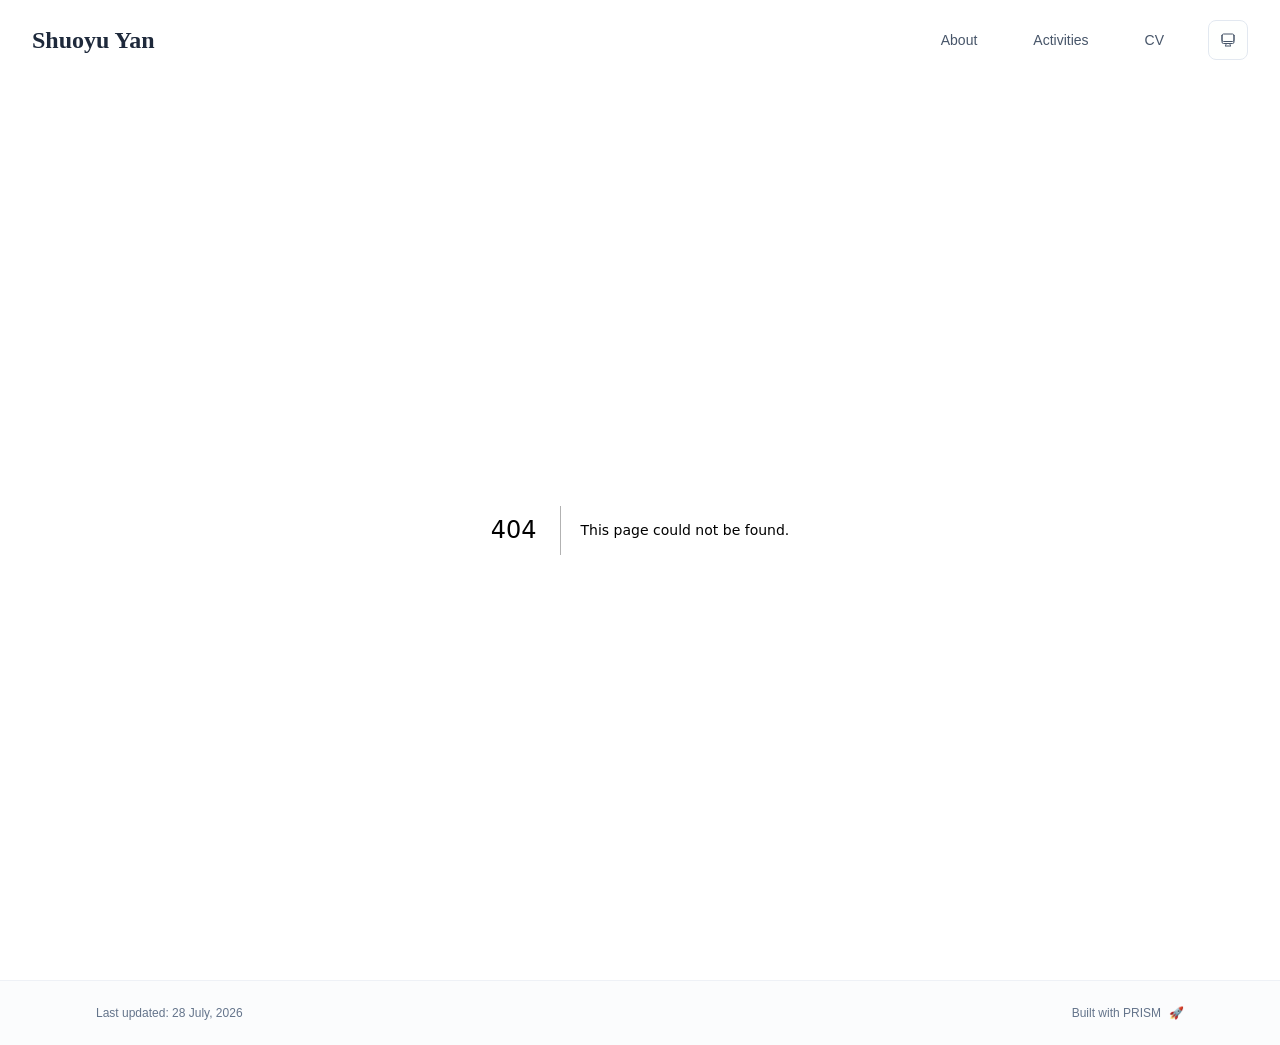
==== commit 3faa0f45: "Update CV and activities" ====
--- a/404/index.html
+++ b/404/index.html
@@ -1,4 +1,4 @@
-<!DOCTYPE html><html lang="en" class="scroll-smooth"><head><meta charSet="utf-8"/><meta name="viewport" content="width=device-width, initial-scale=1"/><link rel="stylesheet" href="/_next/static/css/92b53c90e215dddf.css" data-precedence="next"/><link rel="preload" as="script" fetchPriority="low" href="/_next/static/chunks/webpack-679b75d1c4c2027c.js"/><script src="/_next/static/chunks/4bd1b696-70b6d399998de86a.js" async=""></script><script src="/_next/static/chunks/684-5aaa8290a129f299.js" async=""></script><script src="/_next/static/chunks/main-app-b702351fcf8ebbeb.js" async=""></script><script src="/_next/static/chunks/17-9c04c9413a9f9f1f.js" async=""></script><script src="/_next/static/chunks/874-6cc630662f3664af.js" async=""></script><script src="/_next/static/chunks/862-15038af301665bb3.js" async=""></script><script src="/_next/static/chunks/app/layout-f789c72f5628ac4d.js" async=""></script><meta name="robots" content="noindex"/><title>404: This page could not be found.</title><link rel="icon" href="/favicon.svg" type="image/svg+xml"/><link rel="dns-prefetch" href="https://google-fonts.jialeliu.com"/><link rel="preconnect" href="https://google-fonts.jialeliu.com" crossorigin=""/><link rel="preload" as="style" href="https://google-fonts.jialeliu.com/css2?family=Inter:wght@300;400;500;600;700&amp;family=Crimson+Text:ital,wght@0,400;0,600;1,400&amp;display=swap"/><link rel="stylesheet" id="gfonts-css" href="https://google-fonts.jialeliu.com/css2?family=Inter:wght@300;400;500;600;700&amp;family=Crimson+Text:ital,wght@0,400;0,600;1,400&amp;display=swap" media="print"/><script>
+<!DOCTYPE html><html lang="en" class="scroll-smooth"><head><meta charSet="utf-8"/><meta name="viewport" content="width=device-width, initial-scale=1"/><link rel="stylesheet" href="/_next/static/css/dc8431c6b614fb7f.css" data-precedence="next"/><link rel="preload" as="script" fetchPriority="low" href="/_next/static/chunks/webpack-679b75d1c4c2027c.js"/><script src="/_next/static/chunks/4bd1b696-70b6d399998de86a.js" async=""></script><script src="/_next/static/chunks/684-5aaa8290a129f299.js" async=""></script><script src="/_next/static/chunks/main-app-b702351fcf8ebbeb.js" async=""></script><script src="/_next/static/chunks/17-9c04c9413a9f9f1f.js" async=""></script><script src="/_next/static/chunks/874-6cc630662f3664af.js" async=""></script><script src="/_next/static/chunks/862-15038af301665bb3.js" async=""></script><script src="/_next/static/chunks/app/layout-f789c72f5628ac4d.js" async=""></script><meta name="robots" content="noindex"/><title>404: This page could not be found.</title><link rel="icon" href="/favicon.svg" type="image/svg+xml"/><link rel="dns-prefetch" href="https://google-fonts.jialeliu.com"/><link rel="preconnect" href="https://google-fonts.jialeliu.com" crossorigin=""/><link rel="preload" as="style" href="https://google-fonts.jialeliu.com/css2?family=Inter:wght@300;400;500;600;700&amp;family=Crimson+Text:ital,wght@0,400;0,600;1,400&amp;display=swap"/><link rel="stylesheet" id="gfonts-css" href="https://google-fonts.jialeliu.com/css2?family=Inter:wght@300;400;500;600;700&amp;family=Crimson+Text:ital,wght@0,400;0,600;1,400&amp;display=swap" media="print"/><script>
               (function(){
                 var l = document.getElementById('gfonts-css');
                 if (!l) return;
@@ -21,4 +21,4 @@
                 root.classList.add('light');
                 root.setAttribute('data-theme', 'light');
               }
-            </script><title>Shuoyu Yan</title><meta name="description" content="Ph.D. student at Université Paris Cité."/><meta name="author" content="Shuoyu Yan"/><meta name="keywords" content="Shuoyu Yan,PhD,Research,Université Paris Cité"/><meta name="creator" content="Shuoyu Yan"/><meta name="publisher" content="Shuoyu Yan"/><meta property="og:title" content="Shuoyu Yan"/><meta property="og:description" content="Ph.D. student at Université Paris Cité."/><meta property="og:site_name" content="Shuoyu Yan&#x27;s Academic Website"/><meta property="og:locale" content="en_US"/><meta property="og:type" content="website"/><meta name="twitter:card" content="summary"/><meta name="twitter:title" content="Shuoyu Yan"/><meta name="twitter:description" content="Ph.D. student at Université Paris Cité."/><link rel="icon" href="/favicon.svg"/><script>document.querySelectorAll('body link[rel="icon"], body link[rel="apple-touch-icon"]').forEach(el => document.head.appendChild(el))</script><script src="/_next/static/chunks/polyfills-42372ed130431b0a.js" noModule=""></script></head><body class="font-sans antialiased"><div style="visibility:hidden"><nav class="fixed top-0 left-0 right-0 z-50" data-headlessui-state=""><div class="transition-all duration-300 ease-out bg-transparent" style="transform:translateY(-100px)"><div class="max-w-7xl mx-auto px-4 sm:px-6 lg:px-8"><div class="flex justify-between items-center h-16 lg:h-20"><div class="flex-shrink-0" tabindex="0"><a class="text-xl lg:text-2xl font-serif font-semibold text-primary hover:text-accent transition-colors duration-200" href="/">Shuoyu Yan</a></div><div class="hidden lg:block"><div class="ml-10 flex items-center space-x-8"><div class="flex items-baseline space-x-8"><a class="relative px-3 py-2 text-sm font-medium transition-all duration-200 rounded hover:bg-accent/10 hover:shadow-sm text-neutral-600 hover:text-primary" href="/"><span class="relative z-10">About</span></a><a class="relative px-3 py-2 text-sm font-medium transition-all duration-200 rounded hover:bg-accent/10 hover:shadow-sm text-neutral-600 hover:text-primary" href="/activities/"><span class="relative z-10">Activities</span></a><a class="relative px-3 py-2 text-sm font-medium transition-all duration-200 rounded hover:bg-accent/10 hover:shadow-sm text-neutral-600 hover:text-primary" href="/cv/"><span class="relative z-10">CV</span></a></div><div class="flex items-center justify-center w-10 h-10 rounded-lg border border-neutral-200 dark:border-[rgba(148,163,184,0.24)] bg-background dark:bg-neutral-800"><div class="w-4 h-4 rounded-full bg-neutral-300 animate-pulse"></div></div></div></div><div class="lg:hidden flex items-center space-x-2"><div class="flex items-center justify-center w-10 h-10 rounded-lg border border-neutral-200 dark:border-[rgba(148,163,184,0.24)] bg-background dark:bg-neutral-800"><div class="w-4 h-4 rounded-full bg-neutral-300 animate-pulse"></div></div><button class="inline-flex items-center justify-center p-2 rounded-md text-neutral-600 hover:text-primary hover:bg-neutral-100 dark:hover:bg-neutral-800 focus:outline-none focus:ring-2 focus:ring-inset focus:ring-accent transition-colors duration-200" id="headlessui-disclosure-button-«R5pdb»" type="button" aria-expanded="false" data-headlessui-state=""><span class="sr-only">Open main menu</span><div><svg xmlns="http://www.w3.org/2000/svg" fill="none" viewBox="0 0 24 24" stroke-width="1.5" stroke="currentColor" aria-hidden="true" data-slot="icon" class="block h-6 w-6"><path stroke-linecap="round" stroke-linejoin="round" d="M3.75 6.75h16.5M3.75 12h16.5m-16.5 5.25h16.5"></path></svg></div></button></div></div></div></div></nav><main class="min-h-screen pt-16 lg:pt-20"><div style="font-family:system-ui,&quot;Segoe UI&quot;,Roboto,Helvetica,Arial,sans-serif,&quot;Apple Color Emoji&quot;,&quot;Segoe UI Emoji&quot;;height:100vh;text-align:center;display:flex;flex-direction:column;align-items:center;justify-content:center"><div><style>body{color:#000;background:#fff;margin:0}.next-error-h1{border-right:1px solid rgba(0,0,0,.3)}@media (prefers-color-scheme:dark){body{color:#fff;background:#000}.next-error-h1{border-right:1px solid rgba(255,255,255,.3)}}</style><h1 class="next-error-h1" style="display:inline-block;margin:0 20px 0 0;padding:0 23px 0 0;font-size:24px;font-weight:500;vertical-align:top;line-height:49px">404</h1><div style="display:inline-block"><h2 style="font-size:14px;font-weight:400;line-height:49px;margin:0">This page could not be found.</h2></div></div></div><!--$--><!--/$--><!--$--><!--/$--></main><footer class="border-t border-neutral-200/50 bg-neutral-50/50 dark:bg-neutral-900/50 dark:border-neutral-700/50"><div class="max-w-6xl mx-auto px-4 sm:px-6 lg:px-8 py-6"><div class="flex flex-col sm:flex-row justify-between items-center gap-2"><p class="text-xs text-neutral-500">Last updated: <!-- -->December 18, 2025</p><p class="text-xs text-neutral-500 flex items-center"><a href="https://github.com/xyjoey/PRISM" target="_blank" rel="noopener noreferrer">Built with PRISM</a><span class="ml-2">🚀</span></p></div></div></footer></div><script src="/_next/static/chunks/webpack-679b75d1c4c2027c.js" async=""></script><script>(self.__next_f=self.__next_f||[]).push([0])</script><script>self.__next_f.push([1,"1:\"$Sreact.fragment\"\n2:I[3719,[\"17\",\"static/chunks/17-9c04c9413a9f9f1f.js\",\"874\",\"static/chunks/874-6cc630662f3664af.js\",\"862\",\"static/chunks/862-15038af301665bb3.js\",\"177\",\"static/chunks/app/layout-f789c72f5628ac4d.js\"],\"ThemeProvider\"]\n3:I[768,[\"17\",\"static/chunks/17-9c04c9413a9f9f1f.js\",\"874\",\"static/chunks/874-6cc630662f3664af.js\",\"862\",\"static/chunks/862-15038af301665bb3.js\",\"177\",\"static/chunks/app/layout-f789c72f5628ac4d.js\"],\"default\"]\n4:I[7555,[],\"\"]\n5:I[1295,[],\"\"]\n6:I[2548,[\"17\",\"static/chunks/17-9c04c9413a9f9f1f.js\",\"874\",\"static/chunks/874-6cc630662f3664af.js\",\"862\",\"static/chunks/862-15038af301665bb3.js\",\"177\",\"static/chunks/app/layout-f789c72f5628ac4d.js\"],\"default\"]\n7:I[9665,[],\"MetadataBoundary\"]\n9:I[9665,[],\"OutletBoundary\"]\nc:I[4911,[],\"AsyncMetadataOutlet\"]\ne:I[9665,[],\"ViewportBoundary\"]\n10:I[6614,[],\"\"]\n:HL[\"/_next/static/css/92b53c90e215dddf.css\",\"style\"]\n"])</script><script>self.__next_f.push([1,"0:{\"P\":null,\"b\":\"SzDNaKVvDhCS_eBBij4f3\",\"p\":\"\",\"c\":[\"\",\"_not-found\",\"\"],\"i\":false,\"f\":[[[\"\",{\"children\":[\"/_not-found\",{\"children\":[\"__PAGE__\",{}]}]},\"$undefined\",\"$undefined\",true],[\"\",[\"$\",\"$1\",\"c\",{\"children\":[[[\"$\",\"link\",\"0\",{\"rel\":\"stylesheet\",\"href\":\"/_next/static/css/92b53c90e215dddf.css\",\"precedence\":\"next\",\"crossOrigin\":\"$undefined\",\"nonce\":\"$undefined\"}]],[\"$\",\"html\",null,{\"lang\":\"en\",\"className\":\"scroll-smooth\",\"suppressHydrationWarning\":true,\"children\":[[\"$\",\"head\",null,{\"children\":[[\"$\",\"link\",null,{\"rel\":\"icon\",\"href\":\"/favicon.svg\",\"type\":\"image/svg+xml\"}],[\"$\",\"link\",null,{\"rel\":\"dns-prefetch\",\"href\":\"https://google-fonts.jialeliu.com\"}],[\"$\",\"link\",null,{\"rel\":\"preconnect\",\"href\":\"https://google-fonts.jialeliu.com\",\"crossOrigin\":\"\"}],[\"$\",\"link\",null,{\"rel\":\"preload\",\"as\":\"style\",\"href\":\"https://google-fonts.jialeliu.com/css2?family=Inter:wght@300;400;500;600;700\u0026family=Crimson+Text:ital,wght@0,400;0,600;1,400\u0026display=swap\"}],[\"$\",\"link\",null,{\"rel\":\"stylesheet\",\"id\":\"gfonts-css\",\"href\":\"https://google-fonts.jialeliu.com/css2?family=Inter:wght@300;400;500;600;700\u0026family=Crimson+Text:ital,wght@0,400;0,600;1,400\u0026display=swap\",\"media\":\"print\"}],[\"$\",\"script\",null,{\"dangerouslySetInnerHTML\":{\"__html\":\"\\n              (function(){\\n                var l = document.getElementById('gfonts-css');\\n                if (!l) return;\\n                if (l.media !== 'all') {\\n                  l.addEventListener('load', function(){ try { l.media = 'all'; } catch(e){} });\\n                }\\n              })();\\n            \"}}],[\"$\",\"noscript\",null,{\"children\":[\"$\",\"link\",null,{\"rel\":\"stylesheet\",\"href\":\"https://google-fonts.jialeliu.com/css2?family=Inter:wght@300;400;500;600;700\u0026family=Crimson+Text:ital,wght@0,400;0,600;1,400\u0026display=swap\"}]}],[\"$\",\"script\",null,{\"dangerouslySetInnerHTML\":{\"__html\":\"\\n              try {\\n                const theme = localStorage.getItem('theme-storage');\\n                const parsed = theme ? JSON.parse(theme) : null;\\n                const setting = parsed?.state?.theme || 'system';\\n                const prefersDark = typeof window !== 'undefined' \u0026\u0026 window.matchMedia \u0026\u0026 window.matchMedia('(prefers-color-scheme: dark)').matches;\\n                const effective = setting === 'dark' ? 'dark' : (setting === 'light' ? 'light' : (prefersDark ? 'dark' : 'light'));\\n                var root = document.documentElement;\\n                root.classList.add(effective);\\n                root.setAttribute('data-theme', effective);\\n              } catch (e) {\\n                var root = document.documentElement;\\n                root.classList.add('light');\\n                root.setAttribute('data-theme', 'light');\\n              }\\n            \"}}]]}],[\"$\",\"body\",null,{\"className\":\"font-sans antialiased\",\"children\":[\"$\",\"$L2\",null,{\"children\":[[\"$\",\"$L3\",null,{\"items\":[{\"title\":\"About\",\"type\":\"page\",\"target\":\"about\",\"href\":\"/\"},{\"title\":\"Activities\",\"type\":\"page\",\"target\":\"activities\",\"href\":\"/activities\"},{\"title\":\"CV\",\"type\":\"page\",\"target\":\"cv\",\"href\":\"/cv\"}],\"siteTitle\":\"Shuoyu Yan\",\"enableOnePageMode\":false}],[\"$\",\"main\",null,{\"className\":\"min-h-screen pt-16 lg:pt-20\",\"children\":[\"$\",\"$L4\",null,{\"parallelRouterKey\":\"children\",\"error\":\"$undefined\",\"errorStyles\":\"$undefined\",\"errorScripts\":\"$undefined\",\"template\":[\"$\",\"$L5\",null,{}],\"templateStyles\":\"$undefined\",\"templateScripts\":\"$undefined\",\"notFound\":[[[\"$\",\"title\",null,{\"children\":\"404: This page could not be found.\"}],[\"$\",\"div\",null,{\"style\":{\"fontFamily\":\"system-ui,\\\"Segoe UI\\\",Roboto,Helvetica,Arial,sans-serif,\\\"Apple Color Emoji\\\",\\\"Segoe UI Emoji\\\"\",\"height\":\"100vh\",\"textAlign\":\"center\",\"display\":\"flex\",\"flexDirection\":\"column\",\"alignItems\":\"center\",\"justifyContent\":\"center\"},\"children\":[\"$\",\"div\",null,{\"children\":[[\"$\",\"style\",null,{\"dangerouslySetInnerHTML\":{\"__html\":\"body{color:#000;background:#fff;margin:0}.next-error-h1{border-right:1px solid rgba(0,0,0,.3)}@media (prefers-color-scheme:dark){body{color:#fff;background:#000}.next-error-h1{border-right:1px solid rgba(255,255,255,.3)}}\"}}],[\"$\",\"h1\",null,{\"className\":\"next-error-h1\",\"style\":{\"display\":\"inline-block\",\"margin\":\"0 20px 0 0\",\"padding\":\"0 23px 0 0\",\"fontSize\":24,\"fontWeight\":500,\"verticalAlign\":\"top\",\"lineHeight\":\"49px\"},\"children\":404}],[\"$\",\"div\",null,{\"style\":{\"display\":\"inline-block\"},\"children\":[\"$\",\"h2\",null,{\"style\":{\"fontSize\":14,\"fontWeight\":400,\"lineHeight\":\"49px\",\"margin\":0},\"children\":\"This page could not be found.\"}]}]]}]}]],[]],\"forbidden\":\"$undefined\",\"unauthorized\":\"$undefined\"}]}],[\"$\",\"$L6\",null,{\"lastUpdated\":\"December 18, 2025\"}]]}]}]]}]]}],{\"children\":[\"/_not-found\",[\"$\",\"$1\",\"c\",{\"children\":[null,[\"$\",\"$L4\",null,{\"parallelRouterKey\":\"children\",\"error\":\"$undefined\",\"errorStyles\":\"$undefined\",\"errorScripts\":\"$undefined\",\"template\":[\"$\",\"$L5\",null,{}],\"templateStyles\":\"$undefined\",\"templateScripts\":\"$undefined\",\"notFound\":\"$undefined\",\"forbidden\":\"$undefined\",\"unauthorized\":\"$undefined\"}]]}],{\"children\":[\"__PAGE__\",[\"$\",\"$1\",\"c\",{\"children\":[[[\"$\",\"title\",null,{\"children\":\"404: This page could not be found.\"}],[\"$\",\"div\",null,{\"style\":\"$0:f:0:1:1:props:children:1:props:children:1:props:children:props:children:1:props:children:props:notFound:0:1:props:style\",\"children\":[\"$\",\"div\",null,{\"children\":[[\"$\",\"style\",null,{\"dangerouslySetInnerHTML\":{\"__html\":\"body{color:#000;background:#fff;margin:0}.next-error-h1{border-right:1px solid rgba(0,0,0,.3)}@media (prefers-color-scheme:dark){body{color:#fff;background:#000}.next-error-h1{border-right:1px solid rgba(255,255,255,.3)}}\"}}],[\"$\",\"h1\",null,{\"className\":\"next-error-h1\",\"style\":\"$0:f:0:1:1:props:children:1:props:children:1:props:children:props:children:1:props:children:props:notFound:0:1:props:children:props:children:1:props:style\",\"children\":404}],[\"$\",\"div\",null,{\"style\":\"$0:f:0:1:1:props:children:1:props:children:1:props:children:props:children:1:props:children:props:notFound:0:1:props:children:props:children:2:props:style\",\"children\":[\"$\",\"h2\",null,{\"style\":\"$0:f:0:1:1:props:children:1:props:children:1:props:children:props:children:1:props:children:props:notFound:0:1:props:children:props:children:2:props:children:props:style\",\"children\":\"This page could not be found.\"}]}]]}]}]],[\"$\",\"$L7\",null,{\"children\":\"$L8\"}],null,[\"$\",\"$L9\",null,{\"children\":[\"$La\",\"$Lb\",[\"$\",\"$Lc\",null,{\"promise\":\"$@d\"}]]}]]}],{},null,false]},null,false]},null,false],[\"$\",\"$1\",\"h\",{\"children\":[[\"$\",\"meta\",null,{\"name\":\"robots\",\"content\":\"noindex\"}],[\"$\",\"$1\",\"vTB-hzDeoQvFpmU4e0W7p\",{\"children\":[[\"$\",\"$Le\",null,{\"children\":\"$Lf\"}],null]}],null]}],false]],\"m\":\"$undefined\",\"G\":[\"$10\",\"$undefined\"],\"s\":false,\"S\":true}\n"])</script><script>self.__next_f.push([1,"11:\"$Sreact.suspense\"\n12:I[4911,[],\"AsyncMetadata\"]\n8:[\"$\",\"$11\",null,{\"fallback\":null,\"children\":[\"$\",\"$L12\",null,{\"promise\":\"$@13\"}]}]\n"])</script><script>self.__next_f.push([1,"b:null\n"])</script><script>self.__next_f.push([1,"f:[[\"$\",\"meta\",\"0\",{\"charSet\":\"utf-8\"}],[\"$\",\"meta\",\"1\",{\"name\":\"viewport\",\"content\":\"width=device-width, initial-scale=1\"}]]\na:null\n"])</script><script>self.__next_f.push([1,"13:{\"metadata\":[[\"$\",\"title\",\"0\",{\"children\":\"Shuoyu Yan\"}],[\"$\",\"meta\",\"1\",{\"name\":\"description\",\"content\":\"Ph.D. student at Université Paris Cité.\"}],[\"$\",\"meta\",\"2\",{\"name\":\"author\",\"content\":\"Shuoyu Yan\"}],[\"$\",\"meta\",\"3\",{\"name\":\"keywords\",\"content\":\"Shuoyu Yan,PhD,Research,Université Paris Cité\"}],[\"$\",\"meta\",\"4\",{\"name\":\"creator\",\"content\":\"Shuoyu Yan\"}],[\"$\",\"meta\",\"5\",{\"name\":\"publisher\",\"content\":\"Shuoyu Yan\"}],[\"$\",\"meta\",\"6\",{\"property\":\"og:title\",\"content\":\"Shuoyu Yan\"}],[\"$\",\"meta\",\"7\",{\"property\":\"og:description\",\"content\":\"Ph.D. student at Université Paris Cité.\"}],[\"$\",\"meta\",\"8\",{\"property\":\"og:site_name\",\"content\":\"Shuoyu Yan's Academic Website\"}],[\"$\",\"meta\",\"9\",{\"property\":\"og:locale\",\"content\":\"en_US\"}],[\"$\",\"meta\",\"10\",{\"property\":\"og:type\",\"content\":\"website\"}],[\"$\",\"meta\",\"11\",{\"name\":\"twitter:card\",\"content\":\"summary\"}],[\"$\",\"meta\",\"12\",{\"name\":\"twitter:title\",\"content\":\"Shuoyu Yan\"}],[\"$\",\"meta\",\"13\",{\"name\":\"twitter:description\",\"content\":\"Ph.D. student at Université Paris Cité.\"}],[\"$\",\"link\",\"14\",{\"rel\":\"icon\",\"href\":\"/favicon.svg\"}]],\"error\":null,\"digest\":\"$undefined\"}\nd:{\"metadata\":\"$13:metadata\",\"error\":null,\"digest\":\"$undefined\"}\n"])</script></body></html>+            </script><title>Shuoyu Yan</title><meta name="description" content="Ph.D. student at IMJ-PRG."/><meta name="author" content="Shuoyu Yan"/><meta name="keywords" content="Shuoyu Yan,PhD,Research,IMJ-PRG"/><meta name="creator" content="Shuoyu Yan"/><meta name="publisher" content="Shuoyu Yan"/><meta property="og:title" content="Shuoyu Yan"/><meta property="og:description" content="Ph.D. student at IMJ-PRG."/><meta property="og:site_name" content="Shuoyu Yan&#x27;s Academic Website"/><meta property="og:locale" content="en_US"/><meta property="og:type" content="website"/><meta name="twitter:card" content="summary"/><meta name="twitter:title" content="Shuoyu Yan"/><meta name="twitter:description" content="Ph.D. student at IMJ-PRG."/><link rel="icon" href="/favicon.svg"/><script>document.querySelectorAll('body link[rel="icon"], body link[rel="apple-touch-icon"]').forEach(el => document.head.appendChild(el))</script><script src="/_next/static/chunks/polyfills-42372ed130431b0a.js" noModule=""></script></head><body class="font-sans antialiased"><div style="visibility:hidden"><nav class="fixed top-0 left-0 right-0 z-50" data-headlessui-state=""><div class="transition-all duration-300 ease-out bg-transparent" style="transform:translateY(-100px)"><div class="max-w-7xl mx-auto px-4 sm:px-6 lg:px-8"><div class="flex justify-between items-center h-16 lg:h-20"><div class="flex-shrink-0" tabindex="0"><a class="text-xl lg:text-2xl font-serif font-semibold text-primary hover:text-accent transition-colors duration-200" href="/">Shuoyu Yan</a></div><div class="hidden lg:block"><div class="ml-10 flex items-center space-x-8"><div class="flex items-baseline space-x-8"><a class="relative px-3 py-2 text-sm font-medium transition-all duration-200 rounded hover:bg-accent/10 hover:shadow-sm text-neutral-600 hover:text-primary" href="/"><span class="relative z-10">About</span></a><a class="relative px-3 py-2 text-sm font-medium transition-all duration-200 rounded hover:bg-accent/10 hover:shadow-sm text-neutral-600 hover:text-primary" href="/activities/"><span class="relative z-10">Activities</span></a><a class="relative px-3 py-2 text-sm font-medium transition-all duration-200 rounded hover:bg-accent/10 hover:shadow-sm text-neutral-600 hover:text-primary" href="/cv/"><span class="relative z-10">CV</span></a></div><div class="flex items-center justify-center w-10 h-10 rounded-lg border border-neutral-200 dark:border-[rgba(148,163,184,0.24)] bg-background dark:bg-neutral-800"><div class="w-4 h-4 rounded-full bg-neutral-300 animate-pulse"></div></div></div></div><div class="lg:hidden flex items-center space-x-2"><div class="flex items-center justify-center w-10 h-10 rounded-lg border border-neutral-200 dark:border-[rgba(148,163,184,0.24)] bg-background dark:bg-neutral-800"><div class="w-4 h-4 rounded-full bg-neutral-300 animate-pulse"></div></div><button class="inline-flex items-center justify-center p-2 rounded-md text-neutral-600 hover:text-primary hover:bg-neutral-100 dark:hover:bg-neutral-800 focus:outline-none focus:ring-2 focus:ring-inset focus:ring-accent transition-colors duration-200" id="headlessui-disclosure-button-«R5pdb»" type="button" aria-expanded="false" data-headlessui-state=""><span class="sr-only">Open main menu</span><div><svg xmlns="http://www.w3.org/2000/svg" fill="none" viewBox="0 0 24 24" stroke-width="1.5" stroke="currentColor" aria-hidden="true" data-slot="icon" class="block h-6 w-6"><path stroke-linecap="round" stroke-linejoin="round" d="M3.75 6.75h16.5M3.75 12h16.5m-16.5 5.25h16.5"></path></svg></div></button></div></div></div></div></nav><main class="min-h-screen pt-16 lg:pt-20"><div style="font-family:system-ui,&quot;Segoe UI&quot;,Roboto,Helvetica,Arial,sans-serif,&quot;Apple Color Emoji&quot;,&quot;Segoe UI Emoji&quot;;height:100vh;text-align:center;display:flex;flex-direction:column;align-items:center;justify-content:center"><div><style>body{color:#000;background:#fff;margin:0}.next-error-h1{border-right:1px solid rgba(0,0,0,.3)}@media (prefers-color-scheme:dark){body{color:#fff;background:#000}.next-error-h1{border-right:1px solid rgba(255,255,255,.3)}}</style><h1 class="next-error-h1" style="display:inline-block;margin:0 20px 0 0;padding:0 23px 0 0;font-size:24px;font-weight:500;vertical-align:top;line-height:49px">404</h1><div style="display:inline-block"><h2 style="font-size:14px;font-weight:400;line-height:49px;margin:0">This page could not be found.</h2></div></div></div><!--$--><!--/$--><!--$--><!--/$--></main><footer class="border-t border-neutral-200/50 bg-neutral-50/50 dark:bg-neutral-900/50 dark:border-neutral-700/50"><div class="max-w-6xl mx-auto px-4 sm:px-6 lg:px-8 py-6"><div class="flex flex-col sm:flex-row justify-between items-center gap-2"><p class="text-xs text-neutral-500">Last updated: <!-- -->28 July, 2026</p><p class="text-xs text-neutral-500 flex items-center"><a href="https://github.com/xyjoey/PRISM" target="_blank" rel="noopener noreferrer">Built with PRISM</a><span class="ml-2">🚀</span></p></div></div></footer></div><script src="/_next/static/chunks/webpack-679b75d1c4c2027c.js" async=""></script><script>(self.__next_f=self.__next_f||[]).push([0])</script><script>self.__next_f.push([1,"1:\"$Sreact.fragment\"\n2:I[3719,[\"17\",\"static/chunks/17-9c04c9413a9f9f1f.js\",\"874\",\"static/chunks/874-6cc630662f3664af.js\",\"862\",\"static/chunks/862-15038af301665bb3.js\",\"177\",\"static/chunks/app/layout-f789c72f5628ac4d.js\"],\"ThemeProvider\"]\n3:I[768,[\"17\",\"static/chunks/17-9c04c9413a9f9f1f.js\",\"874\",\"static/chunks/874-6cc630662f3664af.js\",\"862\",\"static/chunks/862-15038af301665bb3.js\",\"177\",\"static/chunks/app/layout-f789c72f5628ac4d.js\"],\"default\"]\n4:I[7555,[],\"\"]\n5:I[1295,[],\"\"]\n6:I[2548,[\"17\",\"static/chunks/17-9c04c9413a9f9f1f.js\",\"874\",\"static/chunks/874-6cc630662f3664af.js\",\"862\",\"static/chunks/862-15038af301665bb3.js\",\"177\",\"static/chunks/app/layout-f789c72f5628ac4d.js\"],\"default\"]\n7:I[9665,[],\"MetadataBoundary\"]\n9:I[9665,[],\"OutletBoundary\"]\nc:I[4911,[],\"AsyncMetadataOutlet\"]\ne:I[9665,[],\"ViewportBoundary\"]\n10:I[6614,[],\"\"]\n:HL[\"/_next/static/css/dc8431c6b614fb7f.css\",\"style\"]\n"])</script><script>self.__next_f.push([1,"0:{\"P\":null,\"b\":\"V45vHK30VpYD4qTr4jld6\",\"p\":\"\",\"c\":[\"\",\"_not-found\",\"\"],\"i\":false,\"f\":[[[\"\",{\"children\":[\"/_not-found\",{\"children\":[\"__PAGE__\",{}]}]},\"$undefined\",\"$undefined\",true],[\"\",[\"$\",\"$1\",\"c\",{\"children\":[[[\"$\",\"link\",\"0\",{\"rel\":\"stylesheet\",\"href\":\"/_next/static/css/dc8431c6b614fb7f.css\",\"precedence\":\"next\",\"crossOrigin\":\"$undefined\",\"nonce\":\"$undefined\"}]],[\"$\",\"html\",null,{\"lang\":\"en\",\"className\":\"scroll-smooth\",\"suppressHydrationWarning\":true,\"children\":[[\"$\",\"head\",null,{\"children\":[[\"$\",\"link\",null,{\"rel\":\"icon\",\"href\":\"/favicon.svg\",\"type\":\"image/svg+xml\"}],[\"$\",\"link\",null,{\"rel\":\"dns-prefetch\",\"href\":\"https://google-fonts.jialeliu.com\"}],[\"$\",\"link\",null,{\"rel\":\"preconnect\",\"href\":\"https://google-fonts.jialeliu.com\",\"crossOrigin\":\"\"}],[\"$\",\"link\",null,{\"rel\":\"preload\",\"as\":\"style\",\"href\":\"https://google-fonts.jialeliu.com/css2?family=Inter:wght@300;400;500;600;700\u0026family=Crimson+Text:ital,wght@0,400;0,600;1,400\u0026display=swap\"}],[\"$\",\"link\",null,{\"rel\":\"stylesheet\",\"id\":\"gfonts-css\",\"href\":\"https://google-fonts.jialeliu.com/css2?family=Inter:wght@300;400;500;600;700\u0026family=Crimson+Text:ital,wght@0,400;0,600;1,400\u0026display=swap\",\"media\":\"print\"}],[\"$\",\"script\",null,{\"dangerouslySetInnerHTML\":{\"__html\":\"\\n              (function(){\\n                var l = document.getElementById('gfonts-css');\\n                if (!l) return;\\n                if (l.media !== 'all') {\\n                  l.addEventListener('load', function(){ try { l.media = 'all'; } catch(e){} });\\n                }\\n              })();\\n            \"}}],[\"$\",\"noscript\",null,{\"children\":[\"$\",\"link\",null,{\"rel\":\"stylesheet\",\"href\":\"https://google-fonts.jialeliu.com/css2?family=Inter:wght@300;400;500;600;700\u0026family=Crimson+Text:ital,wght@0,400;0,600;1,400\u0026display=swap\"}]}],[\"$\",\"script\",null,{\"dangerouslySetInnerHTML\":{\"__html\":\"\\n              try {\\n                const theme = localStorage.getItem('theme-storage');\\n                const parsed = theme ? JSON.parse(theme) : null;\\n                const setting = parsed?.state?.theme || 'system';\\n                const prefersDark = typeof window !== 'undefined' \u0026\u0026 window.matchMedia \u0026\u0026 window.matchMedia('(prefers-color-scheme: dark)').matches;\\n                const effective = setting === 'dark' ? 'dark' : (setting === 'light' ? 'light' : (prefersDark ? 'dark' : 'light'));\\n                var root = document.documentElement;\\n                root.classList.add(effective);\\n                root.setAttribute('data-theme', effective);\\n              } catch (e) {\\n                var root = document.documentElement;\\n                root.classList.add('light');\\n                root.setAttribute('data-theme', 'light');\\n              }\\n            \"}}]]}],[\"$\",\"body\",null,{\"className\":\"font-sans antialiased\",\"children\":[\"$\",\"$L2\",null,{\"children\":[[\"$\",\"$L3\",null,{\"items\":[{\"title\":\"About\",\"type\":\"page\",\"target\":\"about\",\"href\":\"/\"},{\"title\":\"Activities\",\"type\":\"page\",\"target\":\"activities\",\"href\":\"/activities\"},{\"title\":\"CV\",\"type\":\"page\",\"target\":\"cv\",\"href\":\"/cv\"}],\"siteTitle\":\"Shuoyu Yan\",\"enableOnePageMode\":false}],[\"$\",\"main\",null,{\"className\":\"min-h-screen pt-16 lg:pt-20\",\"children\":[\"$\",\"$L4\",null,{\"parallelRouterKey\":\"children\",\"error\":\"$undefined\",\"errorStyles\":\"$undefined\",\"errorScripts\":\"$undefined\",\"template\":[\"$\",\"$L5\",null,{}],\"templateStyles\":\"$undefined\",\"templateScripts\":\"$undefined\",\"notFound\":[[[\"$\",\"title\",null,{\"children\":\"404: This page could not be found.\"}],[\"$\",\"div\",null,{\"style\":{\"fontFamily\":\"system-ui,\\\"Segoe UI\\\",Roboto,Helvetica,Arial,sans-serif,\\\"Apple Color Emoji\\\",\\\"Segoe UI Emoji\\\"\",\"height\":\"100vh\",\"textAlign\":\"center\",\"display\":\"flex\",\"flexDirection\":\"column\",\"alignItems\":\"center\",\"justifyContent\":\"center\"},\"children\":[\"$\",\"div\",null,{\"children\":[[\"$\",\"style\",null,{\"dangerouslySetInnerHTML\":{\"__html\":\"body{color:#000;background:#fff;margin:0}.next-error-h1{border-right:1px solid rgba(0,0,0,.3)}@media (prefers-color-scheme:dark){body{color:#fff;background:#000}.next-error-h1{border-right:1px solid rgba(255,255,255,.3)}}\"}}],[\"$\",\"h1\",null,{\"className\":\"next-error-h1\",\"style\":{\"display\":\"inline-block\",\"margin\":\"0 20px 0 0\",\"padding\":\"0 23px 0 0\",\"fontSize\":24,\"fontWeight\":500,\"verticalAlign\":\"top\",\"lineHeight\":\"49px\"},\"children\":404}],[\"$\",\"div\",null,{\"style\":{\"display\":\"inline-block\"},\"children\":[\"$\",\"h2\",null,{\"style\":{\"fontSize\":14,\"fontWeight\":400,\"lineHeight\":\"49px\",\"margin\":0},\"children\":\"This page could not be found.\"}]}]]}]}]],[]],\"forbidden\":\"$undefined\",\"unauthorized\":\"$undefined\"}]}],[\"$\",\"$L6\",null,{\"lastUpdated\":\"28 July, 2026\"}]]}]}]]}]]}],{\"children\":[\"/_not-found\",[\"$\",\"$1\",\"c\",{\"children\":[null,[\"$\",\"$L4\",null,{\"parallelRouterKey\":\"children\",\"error\":\"$undefined\",\"errorStyles\":\"$undefined\",\"errorScripts\":\"$undefined\",\"template\":[\"$\",\"$L5\",null,{}],\"templateStyles\":\"$undefined\",\"templateScripts\":\"$undefined\",\"notFound\":\"$undefined\",\"forbidden\":\"$undefined\",\"unauthorized\":\"$undefined\"}]]}],{\"children\":[\"__PAGE__\",[\"$\",\"$1\",\"c\",{\"children\":[[[\"$\",\"title\",null,{\"children\":\"404: This page could not be found.\"}],[\"$\",\"div\",null,{\"style\":\"$0:f:0:1:1:props:children:1:props:children:1:props:children:props:children:1:props:children:props:notFound:0:1:props:style\",\"children\":[\"$\",\"div\",null,{\"children\":[[\"$\",\"style\",null,{\"dangerouslySetInnerHTML\":{\"__html\":\"body{color:#000;background:#fff;margin:0}.next-error-h1{border-right:1px solid rgba(0,0,0,.3)}@media (prefers-color-scheme:dark){body{color:#fff;background:#000}.next-error-h1{border-right:1px solid rgba(255,255,255,.3)}}\"}}],[\"$\",\"h1\",null,{\"className\":\"next-error-h1\",\"style\":\"$0:f:0:1:1:props:children:1:props:children:1:props:children:props:children:1:props:children:props:notFound:0:1:props:children:props:children:1:props:style\",\"children\":404}],[\"$\",\"div\",null,{\"style\":\"$0:f:0:1:1:props:children:1:props:children:1:props:children:props:children:1:props:children:props:notFound:0:1:props:children:props:children:2:props:style\",\"children\":[\"$\",\"h2\",null,{\"style\":\"$0:f:0:1:1:props:children:1:props:children:1:props:children:props:children:1:props:children:props:notFound:0:1:props:children:props:children:2:props:children:props:style\",\"children\":\"This page could not be found.\"}]}]]}]}]],[\"$\",\"$L7\",null,{\"children\":\"$L8\"}],null,[\"$\",\"$L9\",null,{\"children\":[\"$La\",\"$Lb\",[\"$\",\"$Lc\",null,{\"promise\":\"$@d\"}]]}]]}],{},null,false]},null,false]},null,false],[\"$\",\"$1\",\"h\",{\"children\":[[\"$\",\"meta\",null,{\"name\":\"robots\",\"content\":\"noindex\"}],[\"$\",\"$1\",\"PUaItS1r-EfVgdGMfp_dY\",{\"children\":[[\"$\",\"$Le\",null,{\"children\":\"$Lf\"}],null]}],null]}],false]],\"m\":\"$undefined\",\"G\":[\"$10\",\"$undefined\"],\"s\":false,\"S\":true}\n"])</script><script>self.__next_f.push([1,"11:\"$Sreact.suspense\"\n12:I[4911,[],\"AsyncMetadata\"]\n8:[\"$\",\"$11\",null,{\"fallback\":null,\"children\":[\"$\",\"$L12\",null,{\"promise\":\"$@13\"}]}]\n"])</script><script>self.__next_f.push([1,"b:null\n"])</script><script>self.__next_f.push([1,"f:[[\"$\",\"meta\",\"0\",{\"charSet\":\"utf-8\"}],[\"$\",\"meta\",\"1\",{\"name\":\"viewport\",\"content\":\"width=device-width, initial-scale=1\"}]]\na:null\n"])</script><script>self.__next_f.push([1,"13:{\"metadata\":[[\"$\",\"title\",\"0\",{\"children\":\"Shuoyu Yan\"}],[\"$\",\"meta\",\"1\",{\"name\":\"description\",\"content\":\"Ph.D. student at IMJ-PRG.\"}],[\"$\",\"meta\",\"2\",{\"name\":\"author\",\"content\":\"Shuoyu Yan\"}],[\"$\",\"meta\",\"3\",{\"name\":\"keywords\",\"content\":\"Shuoyu Yan,PhD,Research,IMJ-PRG\"}],[\"$\",\"meta\",\"4\",{\"name\":\"creator\",\"content\":\"Shuoyu Yan\"}],[\"$\",\"meta\",\"5\",{\"name\":\"publisher\",\"content\":\"Shuoyu Yan\"}],[\"$\",\"meta\",\"6\",{\"property\":\"og:title\",\"content\":\"Shuoyu Yan\"}],[\"$\",\"meta\",\"7\",{\"property\":\"og:description\",\"content\":\"Ph.D. student at IMJ-PRG.\"}],[\"$\",\"meta\",\"8\",{\"property\":\"og:site_name\",\"content\":\"Shuoyu Yan's Academic Website\"}],[\"$\",\"meta\",\"9\",{\"property\":\"og:locale\",\"content\":\"en_US\"}],[\"$\",\"meta\",\"10\",{\"property\":\"og:type\",\"content\":\"website\"}],[\"$\",\"meta\",\"11\",{\"name\":\"twitter:card\",\"content\":\"summary\"}],[\"$\",\"meta\",\"12\",{\"name\":\"twitter:title\",\"content\":\"Shuoyu Yan\"}],[\"$\",\"meta\",\"13\",{\"name\":\"twitter:description\",\"content\":\"Ph.D. student at IMJ-PRG.\"}],[\"$\",\"link\",\"14\",{\"rel\":\"icon\",\"href\":\"/favicon.svg\"}]],\"error\":null,\"digest\":\"$undefined\"}\nd:{\"metadata\":\"$13:metadata\",\"error\":null,\"digest\":\"$undefined\"}\n"])</script></body></html>
--- a/_next/static/css/dc8431c6b614fb7f.css
+++ b/_next/static/css/dc8431c6b614fb7f.css
@@ -0,0 +1 @@
+/*! tailwindcss v4.1.10 | MIT License | https://tailwindcss.com */@layer properties{@supports (((-webkit-hyphens:none)) and (not (margin-trim:inline))) or ((-moz-orient:inline) and (not (color:rgb(from red r g b)))){*,::backdrop,:after,:before{--tw-translate-x:0;--tw-translate-y:0;--tw-translate-z:0;--tw-rotate-x:initial;--tw-rotate-y:initial;--tw-rotate-z:initial;--tw-skew-x:initial;--tw-skew-y:initial;--tw-space-y-reverse:0;--tw-space-x-reverse:0;--tw-border-style:solid;--tw-leading:initial;--tw-font-weight:initial;--tw-shadow:0 0 #0000;--tw-shadow-color:initial;--tw-shadow-alpha:100%;--tw-inset-shadow:0 0 #0000;--tw-inset-shadow-color:initial;--tw-inset-shadow-alpha:100%;--tw-ring-color:initial;--tw-ring-shadow:0 0 #0000;--tw-inset-ring-color:initial;--tw-inset-ring-shadow:0 0 #0000;--tw-ring-inset:initial;--tw-ring-offset-width:0px;--tw-ring-offset-color:#fff;--tw-ring-offset-shadow:0 0 #0000;--tw-blur:initial;--tw-brightness:initial;--tw-contrast:initial;--tw-grayscale:initial;--tw-hue-rotate:initial;--tw-invert:initial;--tw-opacity:initial;--tw-saturate:initial;--tw-sepia:initial;--tw-drop-shadow:initial;--tw-drop-shadow-color:initial;--tw-drop-shadow-alpha:100%;--tw-drop-shadow-size:initial;--tw-backdrop-blur:initial;--tw-backdrop-brightness:initial;--tw-backdrop-contrast:initial;--tw-backdrop-grayscale:initial;--tw-backdrop-hue-rotate:initial;--tw-backdrop-invert:initial;--tw-backdrop-opacity:initial;--tw-backdrop-saturate:initial;--tw-backdrop-sepia:initial;--tw-duration:initial;--tw-ease:initial;--tw-scale-x:1;--tw-scale-y:1;--tw-scale-z:1}}}@layer theme{:host,:root{--font-sans:"Inter",-apple-system,BlinkMacSystemFont,"Segoe UI",Roboto,sans-serif;--color-red-50:oklch(97.1% .013 17.38);--color-red-400:oklch(70.4% .191 22.216);--color-red-600:oklch(57.7% .245 27.325);--color-red-900:oklch(39.6% .141 25.723);--color-white:#fff;--spacing:.25rem;--container-2xl:42rem;--container-3xl:48rem;--container-4xl:56rem;--container-6xl:72rem;--container-7xl:80rem;--text-xs:.75rem;--text-xs--line-height:calc(1/.75);--text-sm:.875rem;--text-sm--line-height:calc(1.25/.875);--text-base:1rem;--text-base--line-height:calc(1.5/1);--text-lg:1.125rem;--text-lg--line-height:calc(1.75/1.125);--text-xl:1.25rem;--text-xl--line-height:calc(1.75/1.25);--text-2xl:1.5rem;--text-2xl--line-height:calc(2/1.5);--text-3xl:1.875rem;--text-3xl--line-height:calc(2.25/1.875);--text-4xl:2.25rem;--text-4xl--line-height:calc(2.5/2.25);--font-weight-medium:500;--font-weight-semibold:600;--font-weight-bold:700;--leading-tight:1.25;--leading-relaxed:1.625;--radius-md:.375rem;--radius-lg:.5rem;--radius-xl:.75rem;--radius-2xl:1rem;--ease-in:cubic-bezier(.4,0,1,1);--ease-out:cubic-bezier(0,0,.2,1);--ease-in-out:cubic-bezier(.4,0,.2,1);--animate-pulse:pulse 2s cubic-bezier(.4,0,.6,1)infinite;--blur-xl:24px;--aspect-video:16/9;--default-transition-duration:.15s;--default-transition-timing-function:cubic-bezier(.4,0,.2,1);--default-font-family:"Inter",-apple-system,BlinkMacSystemFont,"Segoe UI",Roboto,sans-serif;--default-mono-font-family:"SF Mono",Monaco,"Cascadia Code","Roboto Mono",Consolas,"Courier New",monospace;--line-height-normal:1.5;--shadow-glass:0 8px 32px 0 #1f26875e}}@layer base{*,::backdrop,:after,:before{box-sizing:border-box;border:0 solid;margin:0;padding:0}::file-selector-button{box-sizing:border-box;border:0 solid;margin:0;padding:0}:host,html{-webkit-text-size-adjust:100%;tab-size:4;line-height:1.5;font-family:var(--default-font-family,ui-sans-serif,system-ui,sans-serif,"Apple Color Emoji","Segoe UI Emoji","Segoe UI Symbol","Noto Color Emoji");font-feature-settings:var(--default-font-feature-settings,normal);font-variation-settings:var(--default-font-variation-settings,normal);-webkit-tap-highlight-color:transparent}hr{height:0;color:inherit;border-top-width:1px}abbr:where([title]){-webkit-text-decoration:underline dotted;text-decoration:underline dotted}h1,h2,h3,h4,h5,h6{font-size:inherit;font-weight:inherit}a{color:inherit;-webkit-text-decoration:inherit;text-decoration:inherit}b,strong{font-weight:bolder}code,kbd,pre,samp{font-family:var(--default-mono-font-family,ui-monospace,SFMono-Regular,Menlo,Monaco,Consolas,"Liberation Mono","Courier New",monospace);font-feature-settings:var(--default-mono-font-feature-settings,normal);font-variation-settings:var(--default-mono-font-variation-settings,normal);font-size:1em}small{font-size:80%}sub,sup{vertical-align:baseline;font-size:75%;line-height:0;position:relative}sub{bottom:-.25em}sup{top:-.5em}table{text-indent:0;border-color:inherit;border-collapse:collapse}:-moz-focusring{outline:auto}progress{vertical-align:baseline}summary{display:list-item}menu,ol,ul{list-style:none}audio,canvas,embed,iframe,img,object,svg,video{vertical-align:middle;display:block}img,video{max-width:100%;height:auto}button,input,optgroup,select,textarea{font:inherit;font-feature-settings:inherit;font-variation-settings:inherit;letter-spacing:inherit;color:inherit;opacity:1;background-color:#0000;border-radius:0}::file-selector-button{font:inherit;font-feature-settings:inherit;font-variation-settings:inherit;letter-spacing:inherit;color:inherit;opacity:1;background-color:#0000;border-radius:0}:where(select:is([multiple],[size])) optgroup{font-weight:bolder}:where(select:is([multiple],[size])) optgroup option{padding-inline-start:20px}::file-selector-button{margin-inline-end:4px}::placeholder{opacity:1}@supports (not ((-webkit-appearance:-apple-pay-button))) or (contain-intrinsic-size:1px){::placeholder{color:currentColor}@supports (color:color-mix(in lab,red,red)){::placeholder{color:color-mix(in oklab,currentcolor 50%,transparent)}}}textarea{resize:vertical}::-webkit-search-decoration{-webkit-appearance:none}::-webkit-date-and-time-value{min-height:1lh;text-align:inherit}::-webkit-datetime-edit{display:inline-flex}::-webkit-datetime-edit-fields-wrapper{padding:0}::-webkit-datetime-edit,::-webkit-datetime-edit-year-field{padding-block:0}::-webkit-datetime-edit-day-field,::-webkit-datetime-edit-month-field{padding-block:0}::-webkit-datetime-edit-hour-field,::-webkit-datetime-edit-minute-field{padding-block:0}::-webkit-datetime-edit-millisecond-field,::-webkit-datetime-edit-second-field{padding-block:0}::-webkit-datetime-edit-meridiem-field{padding-block:0}:-moz-ui-invalid{box-shadow:none}button,input:where([type=button],[type=reset],[type=submit]){appearance:button}::file-selector-button{appearance:button}::-webkit-inner-spin-button,::-webkit-outer-spin-button{height:auto}[hidden]:where(:not([hidden=until-found])){display:none!important}}@layer components;@layer utilities{.visible{visibility:visible}.sr-only{clip:rect(0,0,0,0);white-space:nowrap;border-width:0;width:1px;height:1px;margin:-1px;padding:0;overflow:hidden}.absolute,.sr-only{position:absolute}.fixed{position:fixed}.relative{position:relative}.static{position:static}.sticky{position:sticky}.inset-0{inset:calc(var(--spacing)*0)}.top-0{top:calc(var(--spacing)*0)}.top-1\/2{top:50%}.top-2{top:calc(var(--spacing)*2)}.top-8{top:calc(var(--spacing)*8)}.top-full{top:100%}.right-0{right:calc(var(--spacing)*0)}.right-2{right:calc(var(--spacing)*2)}.left-0{left:calc(var(--spacing)*0)}.left-1\/2{left:50%}.left-3{left:calc(var(--spacing)*3)}.z-10{z-index:10}.z-20{z-index:20}.z-40{z-index:40}.z-50{z-index:50}.mx-auto{margin-inline:auto}.my-4{margin-block:calc(var(--spacing)*4)}.mt-1{margin-top:calc(var(--spacing)*1)}.mt-2{margin-top:calc(var(--spacing)*2)}.mt-4{margin-top:calc(var(--spacing)*4)}.mt-6{margin-top:calc(var(--spacing)*6)}.mt-8{margin-top:calc(var(--spacing)*8)}.mt-auto{margin-top:auto}.mr-1{margin-right:calc(var(--spacing)*1)}.mr-1\.5{margin-right:calc(var(--spacing)*1.5)}.mr-2{margin-right:calc(var(--spacing)*2)}.mb-1{margin-bottom:calc(var(--spacing)*1)}.mb-2{margin-bottom:calc(var(--spacing)*2)}.mb-3{margin-bottom:calc(var(--spacing)*3)}.mb-4{margin-bottom:calc(var(--spacing)*4)}.mb-6{margin-bottom:calc(var(--spacing)*6)}.mb-8{margin-bottom:calc(var(--spacing)*8)}.ml-0{margin-left:calc(var(--spacing)*0)}.ml-2{margin-left:calc(var(--spacing)*2)}.ml-4{margin-left:calc(var(--spacing)*4)}.ml-10{margin-left:calc(var(--spacing)*10)}.line-clamp-2{-webkit-line-clamp:2}.line-clamp-2,.line-clamp-3{-webkit-box-orient:vertical;display:-webkit-box;overflow:hidden}.line-clamp-3{-webkit-line-clamp:3}.block{display:block}.contents{display:contents}.flex{display:flex}.grid{display:grid}.hidden{display:none}.inline-block{display:inline-block}.inline-flex{display:inline-flex}.table{display:table}.aspect-video{aspect-ratio:var(--aspect-video)}.h-0{height:calc(var(--spacing)*0)}.h-2\.5{height:calc(var(--spacing)*2.5)}.h-3{height:calc(var(--spacing)*3)}.h-4{height:calc(var(--spacing)*4)}.h-5{height:calc(var(--spacing)*5)}.h-6{height:calc(var(--spacing)*6)}.h-10{height:calc(var(--spacing)*10)}.h-16{height:calc(var(--spacing)*16)}.h-64{height:calc(var(--spacing)*64)}.h-full{height:100%}.min-h-screen{min-height:100vh}.w-0{width:calc(var(--spacing)*0)}.w-2\.5{width:calc(var(--spacing)*2.5)}.w-3{width:calc(var(--spacing)*3)}.w-4{width:calc(var(--spacing)*4)}.w-5{width:calc(var(--spacing)*5)}.w-6{width:calc(var(--spacing)*6)}.w-10{width:calc(var(--spacing)*10)}.w-16{width:calc(var(--spacing)*16)}.w-32{width:calc(var(--spacing)*32)}.w-64{width:calc(var(--spacing)*64)}.w-full{width:100%}.max-w-2xl{max-width:var(--container-2xl)}.max-w-3xl{max-width:var(--container-3xl)}.max-w-4xl{max-width:var(--container-4xl)}.max-w-6xl{max-width:var(--container-6xl)}.max-w-7xl{max-width:var(--container-7xl)}.max-w-\[calc\(100vw-2rem\)\]{max-width:calc(100vw - 2rem)}.flex-shrink-0{flex-shrink:0}.flex-grow{flex-grow:1}.-translate-x-1\/2{--tw-translate-x:calc(calc(1/2*100%)*-1)}.-translate-x-1\/2,.-translate-y-1\/2{translate:var(--tw-translate-x)var(--tw-translate-y)}.-translate-y-1\/2{--tw-translate-y:calc(calc(1/2*100%)*-1)}.-translate-y-full{--tw-translate-y:-100%;translate:var(--tw-translate-x)var(--tw-translate-y)}.transform{transform:var(--tw-rotate-x,)var(--tw-rotate-y,)var(--tw-rotate-z,)var(--tw-skew-x,)var(--tw-skew-y,)}.animate-pulse{animation:var(--animate-pulse)}.cursor-pointer{cursor:pointer}.resize{resize:both}.scroll-mt-24{scroll-margin-top:calc(var(--spacing)*24)}.list-inside{list-style-position:inside}.list-decimal{list-style-type:decimal}.list-disc{list-style-type:disc}.grid-cols-1{grid-template-columns:repeat(1,minmax(0,1fr))}.flex-col{flex-direction:column}.flex-wrap{flex-wrap:wrap}.items-baseline{align-items:baseline}.items-center{align-items:center}.items-start{align-items:flex-start}.justify-between{justify-content:space-between}.justify-center{justify-content:center}.gap-2{gap:calc(var(--spacing)*2)}.gap-3{gap:calc(var(--spacing)*3)}.gap-4{gap:calc(var(--spacing)*4)}.gap-6{gap:calc(var(--spacing)*6)}.gap-12{gap:calc(var(--spacing)*12)}:where(.space-y-1>:not(:last-child)){--tw-space-y-reverse:0;margin-block-start:calc(calc(var(--spacing)*1)*var(--tw-space-y-reverse));margin-block-end:calc(calc(var(--spacing)*1)*calc(1 - var(--tw-space-y-reverse)))}:where(.space-y-2>:not(:last-child)){--tw-space-y-reverse:0;margin-block-start:calc(calc(var(--spacing)*2)*var(--tw-space-y-reverse));margin-block-end:calc(calc(var(--spacing)*2)*calc(1 - var(--tw-space-y-reverse)))}:where(.space-y-3>:not(:last-child)){--tw-space-y-reverse:0;margin-block-start:calc(calc(var(--spacing)*3)*var(--tw-space-y-reverse));margin-block-end:calc(calc(var(--spacing)*3)*calc(1 - var(--tw-space-y-reverse)))}:where(.space-y-4>:not(:last-child)){--tw-space-y-reverse:0;margin-block-start:calc(calc(var(--spacing)*4)*var(--tw-space-y-reverse));margin-block-end:calc(calc(var(--spacing)*4)*calc(1 - var(--tw-space-y-reverse)))}:where(.space-y-6>:not(:last-child)){--tw-space-y-reverse:0;margin-block-start:calc(calc(var(--spacing)*6)*var(--tw-space-y-reverse));margin-block-end:calc(calc(var(--spacing)*6)*calc(1 - var(--tw-space-y-reverse)))}:where(.space-y-8>:not(:last-child)){--tw-space-y-reverse:0;margin-block-start:calc(calc(var(--spacing)*8)*var(--tw-space-y-reverse));margin-block-end:calc(calc(var(--spacing)*8)*calc(1 - var(--tw-space-y-reverse)))}:where(.space-x-0\.5>:not(:last-child)){--tw-space-x-reverse:0;margin-inline-start:calc(calc(var(--spacing)*.5)*var(--tw-space-x-reverse));margin-inline-end:calc(calc(var(--spacing)*.5)*calc(1 - var(--tw-space-x-reverse)))}:where(.space-x-2>:not(:last-child)){--tw-space-x-reverse:0;margin-inline-start:calc(calc(var(--spacing)*2)*var(--tw-space-x-reverse));margin-inline-end:calc(calc(var(--spacing)*2)*calc(1 - var(--tw-space-x-reverse)))}:where(.space-x-3>:not(:last-child)){--tw-space-x-reverse:0;margin-inline-start:calc(calc(var(--spacing)*3)*var(--tw-space-x-reverse));margin-inline-end:calc(calc(var(--spacing)*3)*calc(1 - var(--tw-space-x-reverse)))}:where(.space-x-8>:not(:last-child)){--tw-space-x-reverse:0;margin-inline-start:calc(calc(var(--spacing)*8)*var(--tw-space-x-reverse));margin-inline-end:calc(calc(var(--spacing)*8)*calc(1 - var(--tw-space-x-reverse)))}.overflow-hidden{overflow:hidden}.overflow-x-auto{overflow-x:auto}.scroll-smooth{scroll-behavior:smooth}.rounded{border-radius:.25rem}.rounded-2xl{border-radius:var(--radius-2xl)}.rounded-full{border-radius:3.40282e+38px}.rounded-lg{border-radius:var(--radius-lg)}.rounded-md{border-radius:var(--radius-md)}.rounded-xl{border-radius:var(--radius-xl)}.border{border-style:var(--tw-border-style);border-width:1px}.border-t{border-top-style:var(--tw-border-style);border-top-width:1px}.border-t-4{border-top-style:var(--tw-border-style);border-top-width:4px}.border-r-4{border-right-style:var(--tw-border-style);border-right-width:4px}.border-b{border-bottom-style:var(--tw-border-style);border-bottom-width:1px}.border-l-4{border-left-style:var(--tw-border-style);border-left-width:4px}.border-accent,.border-accent\/50{border-color:var(--accent)}@supports (color:color-mix(in lab,red,red)){.border-accent\/50{border-color:color-mix(in oklab,var(--accent)50%,transparent)}}.border-neutral-100{border-color:var(--neutral-100)}.border-neutral-200,.border-neutral-200\/50{border-color:var(--neutral-200)}@supports (color:color-mix(in lab,red,red)){.border-neutral-200\/50{border-color:color-mix(in oklab,var(--neutral-200)50%,transparent)}}.border-transparent{border-color:#0000}.border-t-accent{border-top-color:var(--accent)}.border-t-neutral-800{border-top-color:var(--neutral-800)}.bg-accent,.bg-accent\/10{background-color:var(--accent)}@supports (color:color-mix(in lab,red,red)){.bg-accent\/10{background-color:color-mix(in oklab,var(--accent)10%,transparent)}}.bg-background,.bg-background\/80{background-color:var(--background)}@supports (color:color-mix(in lab,red,red)){.bg-background\/80{background-color:color-mix(in oklab,var(--background)80%,transparent)}}.bg-background\/95{background-color:var(--background)}@supports (color:color-mix(in lab,red,red)){.bg-background\/95{background-color:color-mix(in oklab,var(--background)95%,transparent)}}.bg-neutral-50,.bg-neutral-50\/50{background-color:var(--neutral-50)}@supports (color:color-mix(in lab,red,red)){.bg-neutral-50\/50{background-color:color-mix(in oklab,var(--neutral-50)50%,transparent)}}.bg-neutral-100{background-color:var(--neutral-100)}.bg-neutral-300{background-color:var(--neutral-300)}.bg-neutral-800{background-color:var(--neutral-800)}.bg-red-50{background-color:var(--color-red-50)}.bg-transparent{background-color:#0000}.bg-white{background-color:var(--color-white)}.object-cover{object-fit:cover}.object-\[32\%_center\]{object-position:32% center}.p-1\.5{padding:calc(var(--spacing)*1.5)}.p-2{padding:calc(var(--spacing)*2)}.p-4{padding:calc(var(--spacing)*4)}.p-6{padding:calc(var(--spacing)*6)}.px-1\.5{padding-inline:calc(var(--spacing)*1.5)}.px-2{padding-inline:calc(var(--spacing)*2)}.px-3{padding-inline:calc(var(--spacing)*3)}.px-4{padding-inline:calc(var(--spacing)*4)}.py-0\.5{padding-block:calc(var(--spacing)*.5)}.py-1{padding-block:calc(var(--spacing)*1)}.py-2{padding-block:calc(var(--spacing)*2)}.py-3{padding-block:calc(var(--spacing)*3)}.py-6{padding-block:calc(var(--spacing)*6)}.py-8{padding-block:calc(var(--spacing)*8)}.py-12{padding-block:calc(var(--spacing)*12)}.pt-2{padding-top:calc(var(--spacing)*2)}.pt-16{padding-top:calc(var(--spacing)*16)}.pr-4{padding-right:calc(var(--spacing)*4)}.pb-2{padding-bottom:calc(var(--spacing)*2)}.pb-3{padding-bottom:calc(var(--spacing)*3)}.pl-4{padding-left:calc(var(--spacing)*4)}.pl-10{padding-left:calc(var(--spacing)*10)}.text-center{text-align:center}.font-mono{font-family:SF Mono,Monaco,Cascadia Code,Roboto Mono,Consolas,Courier New,monospace}.font-sans{font-family:Inter,-apple-system,BlinkMacSystemFont,Segoe UI,Roboto,sans-serif}.font-serif{font-family:Crimson Text,Georgia,serif}.text-2xl{font-size:var(--text-2xl);line-height:var(--tw-leading,var(--text-2xl--line-height))}.text-3xl{font-size:var(--text-3xl);line-height:var(--tw-leading,var(--text-3xl--line-height))}.text-4xl{font-size:var(--text-4xl);line-height:var(--tw-leading,var(--text-4xl--line-height))}.text-base{font-size:var(--text-base);line-height:var(--tw-leading,var(--text-base--line-height))}.text-lg{font-size:var(--text-lg);line-height:var(--tw-leading,var(--text-lg--line-height))}.text-sm{font-size:var(--text-sm);line-height:var(--tw-leading,var(--text-sm--line-height))}.text-xl{font-size:var(--text-xl);line-height:var(--tw-leading,var(--text-xl--line-height))}.text-xs{font-size:var(--text-xs);line-height:var(--tw-leading,var(--text-xs--line-height))}.text-\[0\.95em\]{font-size:.95em}.leading-relaxed{--tw-leading:var(--leading-relaxed);line-height:var(--leading-relaxed)}.leading-tight{--tw-leading:var(--leading-tight);line-height:var(--leading-tight)}.font-bold{--tw-font-weight:var(--font-weight-bold);font-weight:var(--font-weight-bold)}.font-medium{--tw-font-weight:var(--font-weight-medium);font-weight:var(--font-weight-medium)}.font-semibold{--tw-font-weight:var(--font-weight-semibold);font-weight:var(--font-weight-semibold)}.break-words{overflow-wrap:break-word}.whitespace-nowrap{white-space:nowrap}.whitespace-pre-wrap{white-space:pre-wrap}.text-accent{color:var(--accent)}.text-neutral-400{color:var(--neutral-400)}.text-neutral-500{color:var(--neutral-500)}.text-neutral-600{color:var(--neutral-600)}.text-neutral-700{color:var(--neutral-700)}.text-neutral-800{color:var(--neutral-800)}.text-primary{color:var(--primary)}.text-red-600{color:var(--color-red-600)}.text-white{color:var(--color-white)}.capitalize{text-transform:capitalize}.italic{font-style:italic}.underline{text-decoration-line:underline}.decoration-accent{-webkit-text-decoration-color:var(--accent);text-decoration-color:var(--accent)}.decoration-neutral-400{-webkit-text-decoration-color:var(--neutral-400);text-decoration-color:var(--neutral-400)}.underline-offset-4{text-underline-offset:4px}.antialiased{-webkit-font-smoothing:antialiased;-moz-osx-font-smoothing:grayscale}.opacity-60{opacity:.6}.shadow-lg{--tw-shadow:0 10px 15px -3px var(--tw-shadow-color,#0000001a),0 4px 6px -2px var(--tw-shadow-color,#0000000d)}.shadow-lg,.shadow-sm{box-shadow:var(--tw-inset-shadow),var(--tw-inset-ring-shadow),var(--tw-ring-offset-shadow),var(--tw-ring-shadow),var(--tw-shadow)}.shadow-sm{--tw-shadow:0 1px 2px 0 var(--tw-shadow-color,#0000000d)}.blur{--tw-blur:blur(8px)}.blur,.drop-shadow{filter:var(--tw-blur,)var(--tw-brightness,)var(--tw-contrast,)var(--tw-grayscale,)var(--tw-hue-rotate,)var(--tw-invert,)var(--tw-saturate,)var(--tw-sepia,)var(--tw-drop-shadow,)}.drop-shadow{--tw-drop-shadow-size:drop-shadow(0 1px 2px var(--tw-drop-shadow-color,#0000001a))drop-shadow(0 1px 1px var(--tw-drop-shadow-color,#0000000f));--tw-drop-shadow:drop-shadow(0 1px 2px #0000001a)drop-shadow(0 1px 1px #0000000f)}.filter{filter:var(--tw-blur,)var(--tw-brightness,)var(--tw-contrast,)var(--tw-grayscale,)var(--tw-hue-rotate,)var(--tw-invert,)var(--tw-saturate,)var(--tw-sepia,)var(--tw-drop-shadow,)}.backdrop-blur-xl{--tw-backdrop-blur:blur(var(--blur-xl));-webkit-backdrop-filter:var(--tw-backdrop-blur,)var(--tw-backdrop-brightness,)var(--tw-backdrop-contrast,)var(--tw-backdrop-grayscale,)var(--tw-backdrop-hue-rotate,)var(--tw-backdrop-invert,)var(--tw-backdrop-opacity,)var(--tw-backdrop-saturate,)var(--tw-backdrop-sepia,);backdrop-filter:var(--tw-backdrop-blur,)var(--tw-backdrop-brightness,)var(--tw-backdrop-contrast,)var(--tw-backdrop-grayscale,)var(--tw-backdrop-hue-rotate,)var(--tw-backdrop-invert,)var(--tw-backdrop-opacity,)var(--tw-backdrop-saturate,)var(--tw-backdrop-sepia,)}.transition{transition-property:color,background-color,border-color,outline-color,text-decoration-color,fill,stroke,--tw-gradient-from,--tw-gradient-via,--tw-gradient-to,opacity,box-shadow,transform,translate,scale,rotate,filter,-webkit-backdrop-filter,backdrop-filter,display,visibility,content-visibility,overlay,pointer-events;transition-timing-function:var(--tw-ease,var(--default-transition-timing-function));transition-duration:var(--tw-duration,var(--default-transition-duration))}.transition-all{transition-property:all;transition-timing-function:var(--tw-ease,var(--default-transition-timing-function));transition-duration:var(--tw-duration,var(--default-transition-duration))}.transition-colors{transition-property:color,background-color,border-color,outline-color,text-decoration-color,fill,stroke,--tw-gradient-from,--tw-gradient-via,--tw-gradient-to;transition-timing-function:var(--tw-ease,var(--default-transition-timing-function));transition-duration:var(--tw-duration,var(--default-transition-duration))}.duration-200{--tw-duration:.2s;transition-duration:.2s}.duration-300{--tw-duration:.3s;transition-duration:.3s}.ease-in{--tw-ease:var(--ease-in);transition-timing-function:var(--ease-in)}.ease-in-out{--tw-ease:var(--ease-in-out);transition-timing-function:var(--ease-in-out)}.ease-out{--tw-ease:var(--ease-out);transition-timing-function:var(--ease-out)}.last\:mb-0:last-child{margin-bottom:calc(var(--spacing)*0)}@media (hover:hover){.hover\:scale-105:hover{--tw-scale-x:105%;--tw-scale-y:105%;--tw-scale-z:105%;scale:var(--tw-scale-x)var(--tw-scale-y)}.hover\:scale-\[1\.01\]:hover{scale:1.01}.hover\:scale-\[1\.02\]:hover{scale:1.02}.hover\:border-accent:hover{border-color:var(--accent)}.hover\:bg-accent:hover{background-color:var(--accent)}.hover\:bg-accent-dark:hover{background-color:var(--accent-dark)}.hover\:bg-accent\/10:hover{background-color:var(--accent)}@supports (color:color-mix(in lab,red,red)){.hover\:bg-accent\/10:hover{background-color:color-mix(in oklab,var(--accent)10%,transparent)}}.hover\:bg-neutral-50:hover{background-color:var(--neutral-50)}.hover\:bg-neutral-100:hover{background-color:var(--neutral-100)}.hover\:bg-red-50:hover{background-color:var(--color-red-50)}.hover\:text-accent:hover{color:var(--accent)}.hover\:text-accent-dark:hover{color:var(--accent-dark)}.hover\:text-primary:hover{color:var(--primary)}.hover\:text-red-600:hover{color:var(--color-red-600)}.hover\:text-white:hover{color:var(--color-white)}.hover\:underline:hover{text-decoration-line:underline}.hover\:shadow-lg:hover{--tw-shadow:0 10px 15px -3px var(--tw-shadow-color,#0000001a),0 4px 6px -2px var(--tw-shadow-color,#0000000d)}.hover\:shadow-lg:hover,.hover\:shadow-md:hover{box-shadow:var(--tw-inset-shadow),var(--tw-inset-ring-shadow),var(--tw-ring-offset-shadow),var(--tw-ring-shadow),var(--tw-shadow)}.hover\:shadow-md:hover{--tw-shadow:0 4px 6px -1px var(--tw-shadow-color,#0000001a),0 2px 4px -1px var(--tw-shadow-color,#0000000f)}.hover\:shadow-sm:hover{--tw-shadow:0 1px 2px 0 var(--tw-shadow-color,#0000000d)}.hover\:shadow-sm:hover,.hover\:shadow-xl:hover{box-shadow:var(--tw-inset-shadow),var(--tw-inset-ring-shadow),var(--tw-ring-offset-shadow),var(--tw-ring-shadow),var(--tw-shadow)}.hover\:shadow-xl:hover{--tw-shadow:0 20px 25px -5px var(--tw-shadow-color,#0000001a),0 10px 10px -5px var(--tw-shadow-color,#0000000a)}}.focus\:border-transparent:focus{border-color:#0000}.focus\:ring-2:focus{--tw-ring-shadow:var(--tw-ring-inset,)0 0 0 calc(2px + var(--tw-ring-offset-width))var(--tw-ring-color,currentcolor);box-shadow:var(--tw-inset-shadow),var(--tw-inset-ring-shadow),var(--tw-ring-offset-shadow),var(--tw-ring-shadow),var(--tw-shadow)}.focus\:ring-accent:focus{--tw-ring-color:var(--accent)}.focus\:outline-none:focus{--tw-outline-style:none;outline-style:none}.focus\:ring-inset:focus{--tw-ring-inset:inset}.focus-visible\:ring-2:focus-visible{--tw-ring-shadow:var(--tw-ring-inset,)0 0 0 calc(2px + var(--tw-ring-offset-width))var(--tw-ring-color,currentcolor);box-shadow:var(--tw-inset-shadow),var(--tw-inset-ring-shadow),var(--tw-ring-offset-shadow),var(--tw-ring-shadow),var(--tw-shadow)}.focus-visible\:ring-accent\/50:focus-visible{--tw-ring-color:var(--accent)}@supports (color:color-mix(in lab,red,red)){.focus-visible\:ring-accent\/50:focus-visible{--tw-ring-color:color-mix(in oklab,var(--accent)50%,transparent)}}@media (min-width:40rem){.sm\:hidden{display:none}.sm\:inline{display:inline}.sm\:w-auto{width:auto}.sm\:max-w-none{max-width:none}.sm\:flex-row{flex-direction:row}.sm\:gap-4{gap:calc(var(--spacing)*4)}:where(.sm\:space-y-0>:not(:last-child)){--tw-space-y-reverse:0;margin-block-start:calc(calc(var(--spacing)*0)*var(--tw-space-y-reverse));margin-block-end:calc(calc(var(--spacing)*0)*calc(1 - var(--tw-space-y-reverse)))}:where(.sm\:space-x-2>:not(:last-child)){--tw-space-x-reverse:0;margin-inline-start:calc(calc(var(--spacing)*2)*var(--tw-space-x-reverse));margin-inline-end:calc(calc(var(--spacing)*2)*calc(1 - var(--tw-space-x-reverse)))}.sm\:p-2{padding:calc(var(--spacing)*2)}.sm\:px-3{padding-inline:calc(var(--spacing)*3)}.sm\:px-6{padding-inline:calc(var(--spacing)*6)}.sm\:whitespace-nowrap{white-space:nowrap}}@media (min-width:48rem){.md\:aspect-\[4\/3\]{aspect-ratio:4/3}.md\:w-48{width:calc(var(--spacing)*48)}.md\:flex-row{flex-direction:row}}@media (min-width:64rem){.lg\:col-span-1{grid-column:span 1/span 1}.lg\:col-span-2{grid-column:span 2/span 2}.lg\:block{display:block}.lg\:hidden{display:none}.lg\:h-20{height:calc(var(--spacing)*20)}.lg\:grid-cols-3{grid-template-columns:repeat(3,minmax(0,1fr))}.lg\:px-8{padding-inline:calc(var(--spacing)*8)}.lg\:pt-20{padding-top:calc(var(--spacing)*20)}.lg\:text-2xl{font-size:var(--text-2xl);line-height:var(--tw-leading,var(--text-2xl--line-height))}}.dark\:border-\[rgba\(148\,163\,184\,0\.24\)\]:where(.dark,.dark *){border-color:#94a3b83d}.dark\:border-neutral-600:where(.dark,.dark *){border-color:var(--neutral-600)}.dark\:border-neutral-700:where(.dark,.dark *),.dark\:border-neutral-700\/50:where(.dark,.dark *){border-color:var(--neutral-700)}@supports (color:color-mix(in lab,red,red)){.dark\:border-neutral-700\/50:where(.dark,.dark *){border-color:color-mix(in oklab,var(--neutral-700)50%,transparent)}}.dark\:border-neutral-800:where(.dark,.dark *){border-color:var(--neutral-800)}.dark\:bg-neutral-700:where(.dark,.dark *){background-color:var(--neutral-700)}.dark\:bg-neutral-800:where(.dark,.dark *),.dark\:bg-neutral-800\/50:where(.dark,.dark *){background-color:var(--neutral-800)}@supports (color:color-mix(in lab,red,red)){.dark\:bg-neutral-800\/50:where(.dark,.dark *){background-color:color-mix(in oklab,var(--neutral-800)50%,transparent)}}.dark\:bg-neutral-900:where(.dark,.dark *),.dark\:bg-neutral-900\/50:where(.dark,.dark *){background-color:var(--neutral-900)}@supports (color:color-mix(in lab,red,red)){.dark\:bg-neutral-900\/50:where(.dark,.dark *){background-color:color-mix(in oklab,var(--neutral-900)50%,transparent)}}.dark\:bg-red-900\/20:where(.dark,.dark *){background-color:#82181a33}@supports (color:color-mix(in lab,red,red)){.dark\:bg-red-900\/20:where(.dark,.dark *){background-color:color-mix(in oklab,var(--color-red-900)20%,transparent)}}.dark\:text-neutral-300:where(.dark,.dark *){color:var(--neutral-300)}.dark\:text-neutral-400:where(.dark,.dark *){color:var(--neutral-400)}.dark\:text-neutral-500:where(.dark,.dark *){color:var(--neutral-500)}.dark\:text-neutral-600:where(.dark,.dark *){color:var(--neutral-600)}.dark\:text-red-400:where(.dark,.dark *){color:var(--color-red-400)}@media (hover:hover){.dark\:hover\:bg-neutral-700:where(.dark,.dark *):hover{background-color:var(--neutral-700)}.dark\:hover\:bg-neutral-800:where(.dark,.dark *):hover{background-color:var(--neutral-800)}.dark\:hover\:bg-red-900\/20:where(.dark,.dark *):hover{background-color:#82181a33}@supports (color:color-mix(in lab,red,red)){.dark\:hover\:bg-red-900\/20:where(.dark,.dark *):hover{background-color:color-mix(in oklab,var(--color-red-900)20%,transparent)}}.dark\:hover\:text-red-400:where(.dark,.dark *):hover{color:var(--color-red-400)}.dark\:hover\:text-white:where(.dark,.dark *):hover{color:var(--color-white)}}}.light,:root{--background:#fefffe;--foreground:#0f172a;--primary:#1e293b;--primary-light:#334155;--primary-dark:#0f172a;--accent:#d4a562;--accent-light:#e4b976;--accent-dark:#b8914d;--neutral-50:#f8fafc;--neutral-100:#f1f5f9;--neutral-200:#e2e8f0;--neutral-300:#cbd5e1;--neutral-400:#94a3b8;--neutral-500:#64748b;--neutral-600:#475569;--neutral-700:#334155;--neutral-800:#1e293b;--neutral-900:#0f172a;--success:#10b981;--warning:#f59e0b;--error:#ef4444;--info:#3b82f6;--glass-bg:#ffffff1a;--glass-border:#fff3;--glass-shadow:#0000001a}.dark{--background:#0f172a;--foreground:#f8fafc;--primary:#f8fafc;--primary-light:#e2e8f0;--primary-dark:#cbd5e1;--accent:#e4b976;--accent-light:#f0c674;--accent-dark:#d4a562;--glass-bg:#0f172acc;--glass-border:#ffffff1a;--glass-shadow:#00000080;--neutral-50:#0f172a;--neutral-100:#1e293b;--neutral-200:#334155;--neutral-300:#475569;--neutral-400:#64748b;--neutral-500:#94a3b8;--neutral-600:#cbd5e1;--neutral-700:#e2e8f0;--neutral-800:#1e293b;--neutral-900:#0f172a}body{background:var(--background);color:var(--foreground);font-family:var(--font-sans);line-height:var(--line-height-normal);-webkit-font-smoothing:antialiased;-moz-osx-font-smoothing:grayscale;font-weight:400}.text-balance{text-wrap:balance}.text-pretty{text-wrap:pretty}.glass,.glass-card{background:var(--glass-bg);-webkit-backdrop-filter:blur(20px);border:1px solid var(--glass-border);box-shadow:var(--shadow-glass)}.glass-card{border-radius:1rem;padding:1.5rem}::-webkit-scrollbar{width:8px}::-webkit-scrollbar-track{background:var(--neutral-100)}::-webkit-scrollbar-thumb{background:var(--neutral-300);border-radius:4px}::-webkit-scrollbar-thumb:hover{background:var(--neutral-400)}.dark ::-webkit-scrollbar-track{background:var(--neutral-800)}.dark ::-webkit-scrollbar-thumb{background:var(--neutral-600)}.dark ::-webkit-scrollbar-thumb:hover{background:var(--neutral-500)}.card-bg{background-color:#fff}.dark .card-bg{background-color:#1e293b;border-color:#94a3b83d}@property --tw-translate-x{syntax:"*";inherits:false;initial-value:0}@property --tw-translate-y{syntax:"*";inherits:false;initial-value:0}@property --tw-translate-z{syntax:"*";inherits:false;initial-value:0}@property --tw-rotate-x{syntax:"*";inherits:false}@property --tw-rotate-y{syntax:"*";inherits:false}@property --tw-rotate-z{syntax:"*";inherits:false}@property --tw-skew-x{syntax:"*";inherits:false}@property --tw-skew-y{syntax:"*";inherits:false}@property --tw-space-y-reverse{syntax:"*";inherits:false;initial-value:0}@property --tw-space-x-reverse{syntax:"*";inherits:false;initial-value:0}@property --tw-border-style{syntax:"*";inherits:false;initial-value:solid}@property --tw-leading{syntax:"*";inherits:false}@property --tw-font-weight{syntax:"*";inherits:false}@property --tw-shadow{syntax:"*";inherits:false;initial-value:0 0 #0000}@property --tw-shadow-color{syntax:"*";inherits:false}@property --tw-shadow-alpha{syntax:"<percentage>";inherits:false;initial-value:100%}@property --tw-inset-shadow{syntax:"*";inherits:false;initial-value:0 0 #0000}@property --tw-inset-shadow-color{syntax:"*";inherits:false}@property --tw-inset-shadow-alpha{syntax:"<percentage>";inherits:false;initial-value:100%}@property --tw-ring-color{syntax:"*";inherits:false}@property --tw-ring-shadow{syntax:"*";inherits:false;initial-value:0 0 #0000}@property --tw-inset-ring-color{syntax:"*";inherits:false}@property --tw-inset-ring-shadow{syntax:"*";inherits:false;initial-value:0 0 #0000}@property --tw-ring-inset{syntax:"*";inherits:false}@property --tw-ring-offset-width{syntax:"<length>";inherits:false;initial-value:0}@property --tw-ring-offset-color{syntax:"*";inherits:false;initial-value:#fff}@property --tw-ring-offset-shadow{syntax:"*";inherits:false;initial-value:0 0 #0000}@property --tw-blur{syntax:"*";inherits:false}@property --tw-brightness{syntax:"*";inherits:false}@property --tw-contrast{syntax:"*";inherits:false}@property --tw-grayscale{syntax:"*";inherits:false}@property --tw-hue-rotate{syntax:"*";inherits:false}@property --tw-invert{syntax:"*";inherits:false}@property --tw-opacity{syntax:"*";inherits:false}@property --tw-saturate{syntax:"*";inherits:false}@property --tw-sepia{syntax:"*";inherits:false}@property --tw-drop-shadow{syntax:"*";inherits:false}@property --tw-drop-shadow-color{syntax:"*";inherits:false}@property --tw-drop-shadow-alpha{syntax:"<percentage>";inherits:false;initial-value:100%}@property --tw-drop-shadow-size{syntax:"*";inherits:false}@property --tw-backdrop-blur{syntax:"*";inherits:false}@property --tw-backdrop-brightness{syntax:"*";inherits:false}@property --tw-backdrop-contrast{syntax:"*";inherits:false}@property --tw-backdrop-grayscale{syntax:"*";inherits:false}@property --tw-backdrop-hue-rotate{syntax:"*";inherits:false}@property --tw-backdrop-invert{syntax:"*";inherits:false}@property --tw-backdrop-opacity{syntax:"*";inherits:false}@property --tw-backdrop-saturate{syntax:"*";inherits:false}@property --tw-backdrop-sepia{syntax:"*";inherits:false}@property --tw-duration{syntax:"*";inherits:false}@property --tw-ease{syntax:"*";inherits:false}@property --tw-scale-x{syntax:"*";inherits:false;initial-value:1}@property --tw-scale-y{syntax:"*";inherits:false;initial-value:1}@property --tw-scale-z{syntax:"*";inherits:false;initial-value:1}@keyframes pulse{50%{opacity:.5}}
